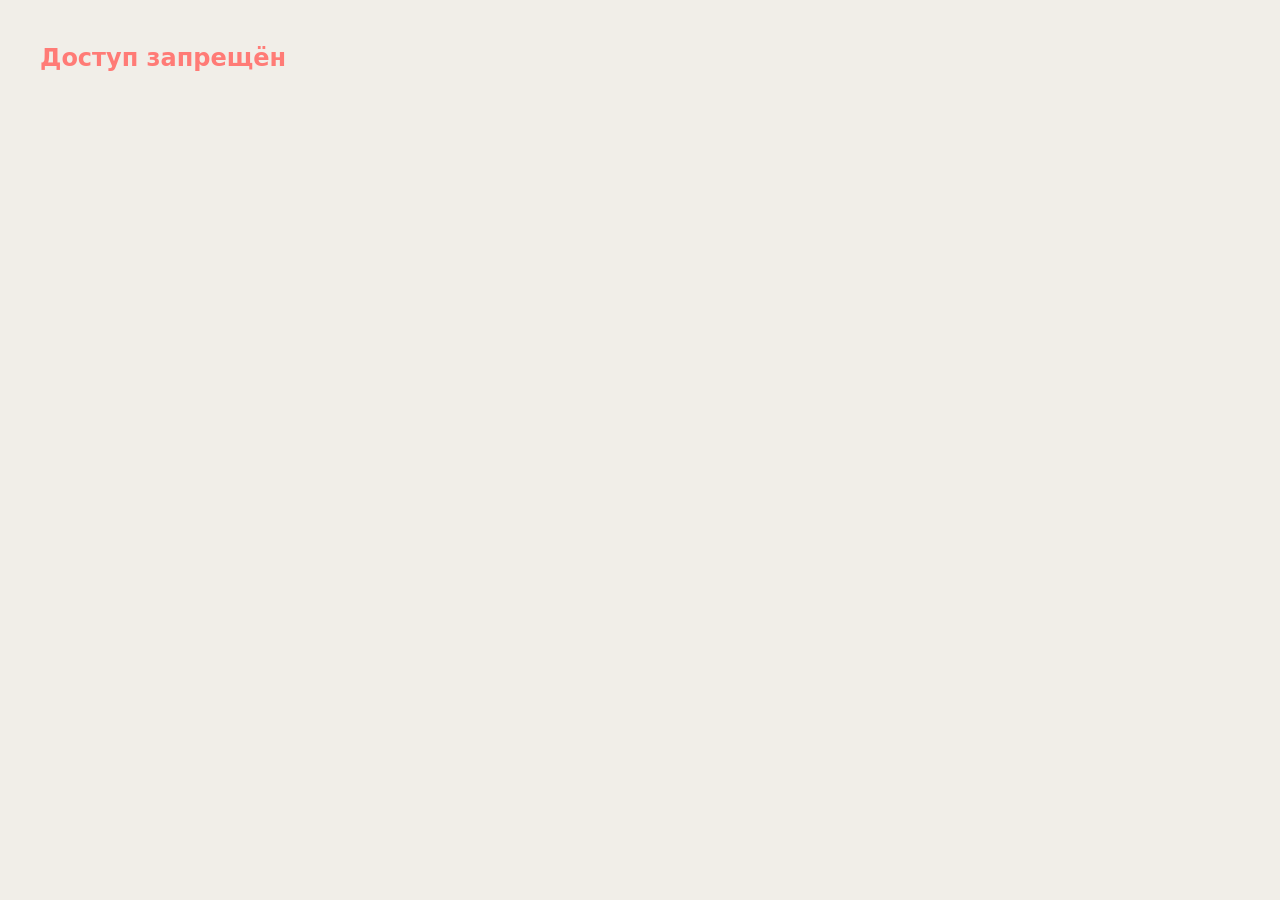
==== admin.html @ e0c7d73a "Add files via upload" ====
<!DOCTYPE html>
<html lang="ru">
<head>
  <meta charset="UTF-8">
  <meta name="viewport" content="width=device-width, initial-scale=1.0">
  <!-- CSP: разрешаем только локальные файлы и inline-скрипты -->
  <meta http-equiv="Content-Security-Policy" content="default-src 'self' 'unsafe-inline'; img-src 'self' data:; font-src 'self' data:;">
  
  <!-- Встроенная иконка (убирает 404) -->
  <link rel="icon" href="data:image/svg+xml,<svg xmlns=%22http://www.w3.org/2000/svg%22 viewBox=%220 0 100 100%22><text y=%22.9em%22 font-size=%2290%22>📊</text></svg>">
  
  <title>Калькулятор Обратного Лидгена</title>
  <link rel="stylesheet" href="styles.css">
  <!-- PDF-библиотека убрана -->
</head>
<body>
  <header class="header">
    <div class="container"><a href="index.html" class="nav-link">← Вернуться к калькулятору</a></div>
  </header>
  <main class="container admin-grid">
    <section class="admin-card">
      <h2>📦 Редактор конфигурации</h2>
      <textarea id="configEditor" class="code-editor" spellcheck="false"></textarea>
      <div class="admin-actions">
        <button class="btn primary" id="downloadConfig">💾 Скачать config.js</button>
        <button class="btn secondary" id="validateConfig">✅ Проверить JSON</button>
      </div>
      <p id="configStatus" class="status-text"></p>
    </section>

    <section class="admin-card">
      <h2>📜 История генераций (localStorage)</h2>
      <div id="historyList" class="history-list"></div>
      <div class="admin-actions">
        <button class="btn danger" id="clearHistory">🗑 Сбросить историю</button>
        <button class="btn secondary" id="exportHistory">📥 Экспорт JSON</button>
      </div>
    </section>
  </main>
  <script src="config.js"></script>
  <script>
    // Быстрая авторизация
    const pwd = prompt('Пароль админ-панели:');
    if(pwd !== CONFIG.settings.password) { document.body.innerHTML='<h2 style="padding:40px;color:var(--error)">Доступ запрещён</h2>'; throw new Error('Auth'); }

    const editor = document.getElementById('configEditor');
    const status = document.getElementById('configStatus');
    const historyList = document.getElementById('historyList');

    function loadAdmin() {
      editor.value = JSON.stringify(CONFIG, null, 2);
      renderHistory();
    }

    function renderHistory() {
      const hist = JSON.parse(localStorage.getItem('cp_history') || '[]');
      if(!hist.length) return historyList.innerHTML = '<p class="empty">История пуста</p>';
      historyList.innerHTML = hist.map(h => `
        <div class="history-item">
          <strong>${h.partner_name}</strong> | ${h.package_tier} | ${h.total_units} утилей
          <small>${new Date(h.timestamp).toLocaleString()}</small>
          <span class="badge">v${h.config_version}</span>
        </div>`).join('');
    }

    document.getElementById('validateConfig').onclick = () => {
      try { JSON.parse(editor.value); status.textContent = '✅ JSON валиден'; status.className = 'status-text success'; }
      catch(e) { status.textContent = `❌ Ошибка: ${e.message}`; status.className = 'status-text error'; }
    };

    document.getElementById('downloadConfig').onclick = () => {
      const blob = new Blob([`window.CONFIG = ${editor.value};`], {type: 'application/javascript'});
      const a = document.createElement('a'); a.href = URL.createObjectURL(blob); a.download = 'config.js'; a.click();
    };

    document.getElementById('clearHistory').onclick = () => {
      if(confirm('Удалить всю историю из localStorage?')) {
        localStorage.removeItem('cp_history'); renderHistory();
      }
    };

    document.getElementById('exportHistory').onclick = () => {
      const blob = new Blob([localStorage.getItem('cp_history')||'[]'], {type:'application/json'});
      const a = document.createElement('a'); a.href = URL.createObjectURL(blob); a.download = 'history.json'; a.click();
    };

    loadAdmin();
  </script>
</body>
</html>
---- styles.css ----
:root {
  --bg-main: #f1eee8;
  --bg-panel: #ffffff;
  --border: #e4d7c1;
  --border-focus: #d4b788;
  --text-main: #333333;
  --text-muted: #666;
  --accent: #ffdd2d;
  --accent-hover: #ffe560;
  --success: #73b077;
  --error: #ff7b76;
  --radius: 12px;
  --shadow: 0 4px 16px rgba(0,0,0,0.06);
}

* { box-sizing: border-box; margin: 0; padding: 0; }
body { font-family: system-ui, -apple-system, sans-serif; background: var(--bg-main); color: var(--text-main); line-height: 1.5; }
.container { max-width: 1200px; margin: 0 auto; padding: 0 20px; }

.header { background: var(--bg-panel); padding: 16px 0; border-bottom: 2px solid var(--border); margin-bottom: 32px; }
.header .container { display: flex; justify-content: space-between; align-items: center; }
.logo { font-weight: 800; font-size: 20px; }
.nav-link { color: var(--text-muted); text-decoration: none; font-weight: 500; }
.nav-link:hover { color: var(--text-main); }

.main-grid { display: grid; grid-template-columns: 1fr 1.4fr; gap: 32px; }
@media(max-width: 900px) { .main-grid { grid-template-columns: 1fr; } }

.form-panel, .preview-panel { background: var(--bg-panel); border-radius: var(--radius); padding: 24px; box-shadow: var(--shadow); }
.form-panel { position: sticky; top: 20px; height: fit-content; }

.field-group { margin-bottom: 18px; }
label { display: block; font-weight: 600; margin-bottom: 6px; font-size: 14px; }
input[type="text"], input[type="number"], textarea { width: 100%; padding: 10px 12px; border: 2px solid var(--border); border-radius: 8px; font-size: 15px; background: #faf9f7; transition: 0.2s; }
input:focus, textarea:focus { border-color: var(--accent); outline: none; box-shadow: 0 0 0 3px rgba(255,221,45,0.2); }
.row { display: flex; gap: 16px; }
.half { flex: 1; }

.range-wrapper { margin-top: 4px; }
.range-inputs { display: flex; gap: 10px; margin-top: 8px; }
.range-inputs input { width: 80px; }
.hint { font-size: 12px; color: var(--text-muted); align-self: center; }

.checkbox-grid { display: grid; grid-template-columns: repeat(auto-fill, minmax(180px, 1fr)); gap: 8px; margin-top: 8px; }
.check-item { background: #faf9f7; padding: 8px 10px; border-radius: 6px; cursor: pointer; display: flex; align-items: center; gap: 8px; border: 1px solid transparent; transition: 0.2s; }
.check-item:hover { border-color: var(--border); }
.check-item input { accent-color: var(--accent); }

.actions { display: flex; gap: 12px; margin-top: 24px; }
.btn { padding: 10px 18px; border: none; border-radius: 8px; font-weight: 600; cursor: pointer; transition: 0.2s; font-size: 15px; }
.btn.primary { background: linear-gradient(135deg, var(--accent), var(--accent-hover)); color: var(--text-main); }
.btn.primary:hover { transform: translateY(-1px); box-shadow: 0 4px 12px rgba(255,221,45,0.4); }
.btn.secondary { background: var(--bg-main); border: 2px solid var(--border); color: var(--text-main); }
.btn.secondary:hover { background: var(--border); }
.btn.danger { background: var(--error); color: #fff; }
.btn:disabled { opacity: 0.5; cursor: not-allowed; transform: none; }

.error-box { margin-top: 12px; padding: 10px; background: #fff5f5; border: 1px solid var(--error); border-radius: 8px; color: var(--error); display: none; }
.error-box.visible { display: block; animation: fadeIn 0.2s; }

.preview-placeholder { height: 400px; display: flex; align-items: center; justify-content: center; border: 2px dashed var(--border); border-radius: var(--radius); color: var(--text-muted); text-align: center; }

/* Modal */
.modal { position: fixed; top: 0; left: 0; width: 100%; height: 100%; background: rgba(0,0,0,0.5); display: flex; align-items: center; justify-content: center; z-index: 100; padding: 20px; opacity: 0; pointer-events: none; transition: 0.2s; }
.modal.active { opacity: 1; pointer-events: auto; }
.modal-content { background: var(--bg-panel); width: 100%; max-width: 800px; max-height: 90vh; border-radius: var(--radius); padding: 24px; overflow-y: auto; position: relative; box-shadow: var(--shadow); }
.modal-close { position: absolute; top: 12px; right: 16px; background: none; border: none; font-size: 20px; cursor: pointer; color: var(--text-muted); }
.cp-actions { margin-top: 20px; display: flex; gap: 10px; flex-wrap: wrap; }

/* CP Render */
.cp-header { border-bottom: 2px solid var(--border); padding-bottom: 16px; margin-bottom: 16px; }
.cp-section { margin-bottom: 20px; }
.cp-section h2 { font-size: 18px; margin-bottom: 8px; color: var(--text-main); }
.tools-list { display: grid; grid-template-columns: repeat(auto-fill, minmax(200px, 1fr)); gap: 12px; margin-top: 12px; }

/* ✅ Tool Cards & Animation */
.tool-card { background: #faf9f7; border-left: 4px solid var(--accent); padding: 14px; border-radius: 8px; animation: slideUp 0.4s ease-out forwards; opacity: 0; }
.tool-card:nth-child(1) { animation-delay: 0.05s; }
.tool-card:nth-child(2) { animation-delay: 0.1s; }
.tool-card:nth-child(3) { animation-delay: 0.15s; }
.tool-card:nth-child(4) { animation-delay: 0.2s; }
.tool-card:nth-child(5) { animation-delay: 0.25s; }
.tool-name { font-weight: 700; font-size: 15px; margin-bottom: 4px; }
.tool-meta { font-size: 12px; color: var(--text-muted); margin-bottom: 8px; }
.tool-link { font-size: 13px; color: var(--accent-hover); font-weight: 600; text-decoration: none; }
.tool-link:hover { text-decoration: underline; }

/* ✅ Tooltips */
.tooltip { position: relative; cursor: help; border-bottom: 1px dashed var(--text-muted); }
.tooltip::after {
  content: attr(data-tooltip); position: absolute; bottom: 100%; left: 50%; transform: translateX(-50%);
  background: var(--text-main); color: #fff; padding: 6px 10px; border-radius: 6px; font-size: 12px; white-space: nowrap;
  opacity: 0; pointer-events: none; transition: 0.2s; z-index: 10; margin-bottom: 6px;
}
.tooltip:hover::after { opacity: 1; }

.case-study { background: #f8f9fa; border-radius: 8px; padding: 14px; margin-top: 16px; border: 1px solid var(--border); }
.case-study h5 { margin-bottom: 6px; color: var(--success); }
.result { margin-top: 8px; font-weight: 600; color: var(--text-main); }

@keyframes slideUp { from { opacity: 0; transform: translateY(12px); } to { opacity: 1; transform: translateY(0); } }
@keyframes fadeIn { from { opacity: 0; } to { opacity: 1; } }

/* Admin */
.admin-grid { display: grid; grid-template-columns: 1fr 1fr; gap: 24px; }
.admin-card { background: var(--bg-panel); padding: 24px; border-radius: var(--radius); box-shadow: var(--shadow); }
.code-editor { width: 100%; height: 300px; font-family: monospace; font-size: 13px; padding: 12px; background: #222; color: #eee; border-radius: 8px; margin-bottom: 12px; }
.admin-actions { display: flex; gap: 10px; margin-bottom: 12px; }
.status-text { font-size: 13px; margin-top: 8px; }
.status-text.success { color: var(--success); }
.status-text.error { color: var(--error); }
.history-list { max-height: 250px; overflow-y: auto; margin: 16px 0; background: #faf9f7; padding: 8px; border-radius: 8px; }
.history-item { padding: 8px; border-bottom: 1px solid var(--border); font-size: 13px; display: flex; justify-content: space-between; align-items: center; }
.history-item:last-child { border-bottom: none; }
.badge { background: var(--accent); padding: 2px 6px; border-radius: 4px; font-size: 11px; font-weight: 700; }

@media(max-width: 768px) { .admin-grid { grid-template-columns: 1fr; } }
.hidden { display: none !important; }

/* Отключённая функциональность */
#pdfBtn { display: none !important; }
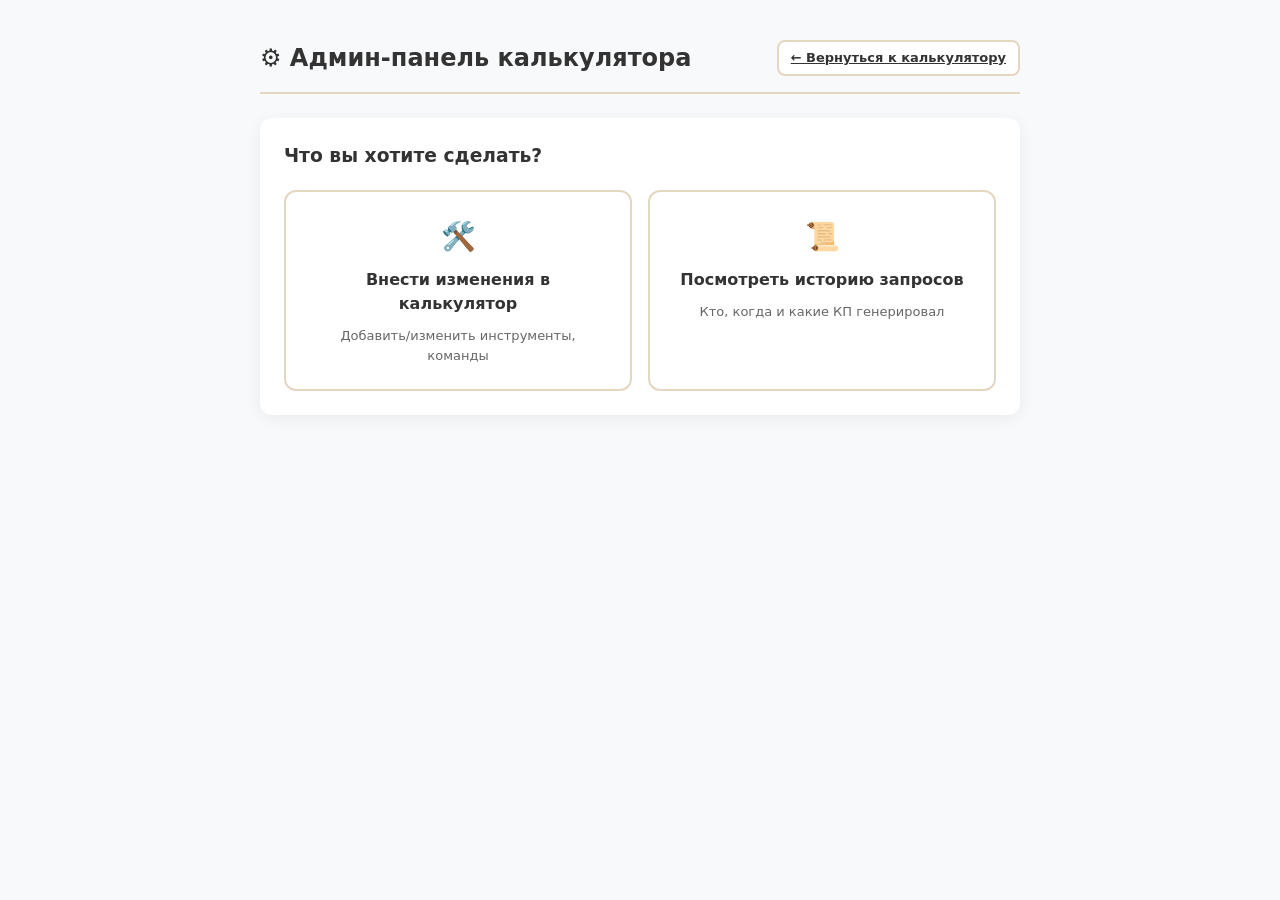
==== commit 20f146de: "Update admin.html" ====
--- a/admin.html
+++ b/admin.html
@@ -3,88 +3,319 @@
 <head>
   <meta charset="UTF-8">
   <meta name="viewport" content="width=device-width, initial-scale=1.0">
-  <!-- CSP: разрешаем только локальные файлы и inline-скрипты -->
-  <meta http-equiv="Content-Security-Policy" content="default-src 'self' 'unsafe-inline'; img-src 'self' data:; font-src 'self' data:;">
-  
-  <!-- Встроенная иконка (убирает 404) -->
-  <link rel="icon" href="data:image/svg+xml,<svg xmlns=%22http://www.w3.org/2000/svg%22 viewBox=%220 0 100 100%22><text y=%22.9em%22 font-size=%2290%22>📊</text></svg>">
-  
-  <title>Калькулятор Обратного Лидгена</title>
+  <meta http-equiv="Content-Security-Policy" content="default-src 'self' 'unsafe-inline' 'unsafe-eval'; font-src 'self' ; img-src 'self' blob:;">
+  <link rel="icon" href="image/svg+xml,<svg xmlns=%22http://www.w3.org/2000/svg%22 viewBox=%220 0 100 100%22><text y=%22.9em%22 font-size=%2290%22>⚙️</text></svg>">
+  <title>Админ-панель | OL Calculator</title>
   <link rel="stylesheet" href="styles.css">
-  <!-- PDF-библиотека убрана -->
+  <style>
+    :root { --admin-bg: #f8f9fa; --card-bg: #fff; --accent: #ffdd2d; --accent-hover: #ffe560; --text: #333; --text-muted: #666; --border: #e4d7c1; --success: #73b077; --error: #ff7b76; }
+    body { background: var(--admin-bg); font-family: system-ui, -apple-system, sans-serif; color: var(--text); }
+    .admin-container { max-width: 800px; margin: 40px auto; padding: 0 20px; }
+    .admin-header { display: flex; justify-content: space-between; align-items: center; margin-bottom: 24px; padding-bottom: 16px; border-bottom: 2px solid var(--border); }
+    .admin-title { font-size: 24px; font-weight: 800; }
+    .btn { padding: 10px 18px; border: none; border-radius: 8px; font-weight: 600; cursor: pointer; transition: 0.2s; font-size: 15px; }
+    .btn-primary { background: linear-gradient(135deg, var(--accent), var(--accent-hover)); color: var(--text); }
+    .btn-primary:hover { transform: translateY(-1px); box-shadow: 0 4px 12px rgba(255,221,45,0.4); }
+    .btn-secondary { background: #fff; border: 2px solid var(--border); color: var(--text); }
+    .btn-secondary:hover { background: var(--border); }
+    .btn-danger { background: #fff; border: 2px solid var(--error); color: var(--error); }
+    .btn-danger:hover { background: var(--error); color: #fff; }
+    .btn-sm { padding: 6px 12px; font-size: 13px; }
+    .card { background: var(--card-bg); border-radius: 12px; padding: 24px; box-shadow: 0 4px 16px rgba(0,0,0,0.06); margin-bottom: 20px; }
+    .menu-grid { display: grid; grid-template-columns: repeat(auto-fit, minmax(220px, 1fr)); gap: 16px; }
+    .menu-btn { display: flex; flex-direction: column; align-items: center; gap: 10px; padding: 24px; background: #fff; border: 2px solid var(--border); border-radius: 12px; cursor: pointer; transition: 0.2s; text-align: center; }
+    .menu-btn:hover { border-color: var(--accent); transform: translateY(-2px); box-shadow: 0 6px 16px rgba(0,0,0,0.08); }
+    .menu-icon { font-size: 28px; }
+    .menu-title { font-weight: 700; font-size: 16px; }
+    .menu-desc { font-size: 13px; color: var(--text-muted); }
+    .form-group { margin-bottom: 16px; }
+    .form-label { display: block; font-weight: 600; margin-bottom: 6px; font-size: 14px; }
+    .form-input, .form-select { width: 100%; padding: 10px 12px; border: 2px solid var(--border); border-radius: 8px; font-size: 15px; background: #faf9f7; }
+    .form-input:focus, .form-select:focus { border-color: var(--accent); outline: none; box-shadow: 0 0 0 3px rgba(255,221,45,0.2); }
+    .row { display: flex; gap: 16px; }
+    .col { flex: 1; }
+    .team-block { background: #faf9f7; border-radius: 8px; padding: 16px; margin-bottom: 12px; border: 1px solid var(--border); }
+    .team-header { display: flex; justify-content: space-between; align-items: center; margin-bottom: 10px; }
+    .team-name { font-weight: 700; font-size: 15px; }
+    .manager-list { display: flex; flex-direction: column; gap: 6px; margin-top: 8px; }
+    .manager-item { display: flex; justify-content: space-between; align-items: center; background: #fff; padding: 8px 12px; border-radius: 6px; border: 1px solid #eee; }
+    .code-preview { width: 100%; height: 300px; font-family: 'Courier New', monospace; font-size: 13px; padding: 12px; background: #222; color: #eee; border-radius: 8px; border: none; resize: vertical; }
+    .alert { padding: 12px; border-radius: 8px; margin-bottom: 16px; font-size: 14px; }
+    .alert-success { background: #e8f5e9; color: #2e7d32; border: 1px solid #c8e6c9; }
+    .hidden { display: none !important; }
+    .back-link { color: var(--text-muted); text-decoration: none; font-size: 14px; display: inline-flex; align-items: center; gap: 6px; margin-bottom: 20px; cursor: pointer; }
+    .back-link:hover { color: var(--accent-hover); }
+    .history-table { width: 100%; border-collapse: collapse; font-size: 14px; }
+    .history-table th, .history-table td { padding: 10px; border-bottom: 1px solid var(--border); text-align: left; }
+    .history-table th { background: #faf9f7; font-weight: 600; }
+  </style>
 </head>
 <body>
-  <header class="header">
-    <div class="container"><a href="index.html" class="nav-link">← Вернуться к калькулятору</a></div>
-  </header>
-  <main class="container admin-grid">
-    <section class="admin-card">
-      <h2>📦 Редактор конфигурации</h2>
-      <textarea id="configEditor" class="code-editor" spellcheck="false"></textarea>
-      <div class="admin-actions">
-        <button class="btn primary" id="downloadConfig">💾 Скачать config.js</button>
-        <button class="btn secondary" id="validateConfig">✅ Проверить JSON</button>
-      </div>
-      <p id="configStatus" class="status-text"></p>
-    </section>
-
-    <section class="admin-card">
-      <h2>📜 История генераций (localStorage)</h2>
-      <div id="historyList" class="history-list"></div>
-      <div class="admin-actions">
-        <button class="btn danger" id="clearHistory">🗑 Сбросить историю</button>
-        <button class="btn secondary" id="exportHistory">📥 Экспорт JSON</button>
-      </div>
-    </section>
-  </main>
+  <div class="admin-container">
+    <div class="admin-header">
+      <div class="admin-title">⚙️ Админ-панель калькулятора</div>
+      <a href="index.html" class="btn btn-secondary btn-sm">← Вернуться к калькулятору</a>
+    </div>
+
+    <div id="app"></div>
+  </div>
+
   <script src="config.js"></script>
   <script>
-    // Быстрая авторизация
-    const pwd = prompt('Пароль админ-панели:');
-    if(pwd !== CONFIG.settings.password) { document.body.innerHTML='<h2 style="padding:40px;color:var(--error)">Доступ запрещён</h2>'; throw new Error('Auth'); }
-
-    const editor = document.getElementById('configEditor');
-    const status = document.getElementById('configStatus');
-    const historyList = document.getElementById('historyList');
-
-    function loadAdmin() {
-      editor.value = JSON.stringify(CONFIG, null, 2);
-      renderHistory();
-    }
-
+    // ===== ГЛОБАЛЬНОЕ СОСТОЯНИЕ =====
+    let appConfig = JSON.parse(JSON.stringify(CONFIG));
+    const app = document.getElementById('app');
+
+    // ===== НАВИГАЦИЯ =====
+    function renderView(view, data = {}) {
+      app.innerHTML = '';
+      switch(view) {
+        case 'main': renderMain(); break;
+        case 'edit': renderEditMenu(); break;
+        case 'add-tool': renderAddTool(); break;
+        case 'update-tool': renderUpdateTool(); break;
+        case 'teams': renderTeams(); break;
+        case 'history': renderHistory(); break;
+        case 'code-preview': renderCodePreview(data.code); break;
+      }
+    }
+
+    function backToMain() { renderView('main'); }
+    function backToEdit() { renderView('edit'); }
+
+    // ===== ОСНОВНОЕ МЕНЮ =====
+    function renderMain() {
+      app.innerHTML = `
+        <div class="card">
+          <h3 style="margin-bottom:20px">Что вы хотите сделать?</h3>
+          <div class="menu-grid">
+            <div class="menu-btn" onclick="renderView('edit')">
+              <div class="menu-icon">🛠️</div>
+              <div class="menu-title">Внести изменения в калькулятор</div>
+              <div class="menu-desc">Добавить/изменить инструменты, команды</div>
+            </div>
+            <div class="menu-btn" onclick="renderView('history')">
+              <div class="menu-icon">📜</div>
+              <div class="menu-title">Посмотреть историю запросов</div>
+              <div class="menu-desc">Кто, когда и какие КП генерировал</div>
+            </div>
+          </div>
+        </div>
+      `;
+    }
+
+    // ===== МЕНЮ РЕДАКТИРОВАНИЯ =====
+    function renderEditMenu() {
+      app.innerHTML = `
+        <div class="back-link" onclick="renderView('main')">← Назад</div>
+        <div class="card">
+          <h3 style="margin-bottom:20px">Выберите действие:</h3>
+          <div class="menu-grid">
+            <div class="menu-btn" onclick="renderView('add-tool')">
+              <div class="menu-icon">➕</div>
+              <div class="menu-title">Добавить новый инструмент</div>
+              <div class="menu-desc">Создать карточку с метриками и условиями</div>
+            </div>
+            <div class="menu-btn" onclick="renderView('update-tool')">
+              <div class="menu-icon">✏️</div>
+              <div class="menu-title">Обновить текущий инструмент</div>
+              <div class="menu-desc">Изменить описание, просмотры или порог</div>
+            </div>
+            <div class="menu-btn" onclick="renderView('teams')">
+              <div class="menu-icon">👥</div>
+              <div class="menu-title">Обновить информацию о командах</div>
+              <div class="menu-desc">Добавить/удалить менеджеров, изменить названия</div>
+            </div>
+          </div>
+        </div>
+      `;
+    }
+
+    // ===== ДОБАВИТЬ ИНСТРУМЕНТ =====
+    function renderAddTool() {
+      app.innerHTML = `
+        <div class="back-link" onclick="renderView('edit')">← Назад</div>
+        <div class="card">
+          <h3>➕ Добавить новый инструмент</h3>
+          <form id="toolForm" style="margin-top:16px">
+            <div class="row">
+              <div class="col"><label class="form-label">Название</label><input type="text" name="name" class="form-input" required placeholder="Напр.: Калькулятор"></div>
+              <div class="col"><label class="form-label">Тип (id для кода)</label><input type="text" name="id" class="form-input" required placeholder="calc_tool" oninput="this.value=this.value.toLowerCase().replace(/[^a-z0-9_]/g,'')"></div>
+            </div>
+            <div class="row" style="margin-top:12px">
+              <div class="col"><label class="form-label">Порог утилей (РКО)</label><input type="number" name="threshold" class="form-input" required min="10" step="10"></div>
+              <div class="col"><label class="form-label">Тип инструмента</label>
+                <select name="type" class="form-select"><option value="placement">Размещение</option><option value="mailing">Рассылка</option><option value="editorial">Редакция</option><option value="event">Мероприятие</option><option value="integration">Интеграция</option><option value="mobile">Приложение</option><option value="media">Медиа</option></select>
+              </div>
+            </div>
+            <div class="form-group" style="margin-top:12px"><label class="form-label">Описание</label><textarea name="description" class="form-input" rows="2" required placeholder="Кратко: что это и для кого"></textarea></div>
+            <div class="row">
+              <div class="col"><label class="form-label">Просмотров/мес</label><input type="text" name="views" class="form-input" required placeholder="10 000"></div>
+              <div class="col"><label class="form-label">Лидов/мес</label><input type="text" name="leads" class="form-input" required placeholder="150"></div>
+            </div>
+            <div class="form-group" style="margin-top:12px"><label class="form-label">Ссылка на пример</label><input type="url" name="link" class="form-input" placeholder="https://www.tbank.ru/business/"></div>
+            <button type="submit" class="btn btn-primary" style="margin-top:16px; width:100%">Сгенерировать код</button>
+          </form>
+        </div>
+      `;
+      document.getElementById('toolForm').onsubmit = (e) => {
+        e.preventDefault();
+        const f = new FormData(e.target);
+        const data = Object.fromEntries(f.entries());
+        
+        if(appConfig.tools_catalog.find(t => t.id === data.id)) { alert('❌ Такой ID уже существует!'); return; }
+
+        appConfig.tools_catalog.push({ id: data.id, name: data.name, cost: parseInt(data.threshold), threshold: parseInt(data.threshold), type: data.type, tooltip: data.description, link: data.link || '#' });
+        appConfig.tools_metrics[data.id] = { description: data.description, views: data.views, leads: data.leads };
+        
+        showSuccess('✅ Инструмент добавлен в память! Ниже готовый код.');
+        generateAndShowCode();
+      };
+    }
+
+    // ===== ОБНОВИТЬ ИНСТРУМЕНТ =====
+    function renderUpdateTool() {
+      const options = appConfig.tools_catalog.map(t => `<option value="${t.id}">${t.name}</option>`).join('');
+      app.innerHTML = `
+        <div class="back-link" onclick="renderView('edit')">← Назад</div>
+        <div class="card">
+          <h3>✏️ Обновить текущий инструмент</h3>
+          <div class="form-group" style="margin-top:12px"><label class="form-label">Выберите инструмент</label>
+            <select id="selectTool" class="form-select"><option value="">-- Выберите --</option>${options}</select>
+          </div>
+          <div id="toolEditor" class="hidden" style="margin-top:20px; border-top:1px solid var(--border); padding-top:16px">
+            <form id="updateForm">
+              <input type="hidden" name="id">
+              <div class="row"><div class="col"><label class="form-label">Название</label><input type="text" name="name" class="form-input"></div><div class="col"><label class="form-label">Порог утилей</label><input type="number" name="threshold" class="form-input" min="10" step="10"></div></div>
+              <div class="form-group" style="margin-top:12px"><label class="form-label">Описание</label><textarea name="description" class="form-input" rows="2"></textarea></div>
+              <div class="row"><div class="col"><label class="form-label">Просмотров/мес</label><input type="text" name="views" class="form-input"></div><div class="col"><label class="form-label">Лидов/мес</label><input type="text" name="leads" class="form-input"></div></div>
+              <button type="submit" class="btn btn-primary" style="margin-top:16px; width:100%">Обновить и сгенерировать код</button>
+            </form>
+          </div>
+        </div>
+      `;
+      document.getElementById('selectTool').onchange = (e) => {
+        const id = e.target.value; if(!id) return document.getElementById('toolEditor').classList.add('hidden');
+        const tool = appConfig.tools_catalog.find(t => t.id === id);
+        const metric = appConfig.tools_metrics[id] || {};
+        const f = document.getElementById('updateForm');
+        f.id.value = id; f.name.value = tool.name; f.threshold.value = tool.threshold;
+        f.description.value = metric.description; f.views.value = metric.views; f.leads.value = metric.leads;
+        document.getElementById('toolEditor').classList.remove('hidden');
+      };
+      document.getElementById('updateForm').onsubmit = (e) => {
+        e.preventDefault();
+        const f = new FormData(e.target);
+        const data = Object.fromEntries(f.entries());
+        const toolIdx = appConfig.tools_catalog.findIndex(t => t.id === data.id);
+        if(toolIdx > -1) {
+          appConfig.tools_catalog[toolIdx].name = data.name;
+          appConfig.tools_catalog[toolIdx].threshold = parseInt(data.threshold);
+          appConfig.tools_catalog[toolIdx].tooltip = data.description;
+          appConfig.tools_metrics[data.id].description = data.description;
+          appConfig.tools_metrics[data.id].views = data.views;
+          appConfig.tools_metrics[data.id].leads = data.leads;
+        }
+        showSuccess('✅ Инструмент обновлён! Ниже готовый код.');
+        generateAndShowCode();
+      };
+    }
+
+    // ===== КОМАНДЫ И МЕНЕДЖЕРЫ =====
+    function renderTeams() {
+      let html = `<div class="back-link" onclick="renderView('edit')">← Назад</div><div class="card"><h3>👥 Управление командами</h3><div id="teamsList" style="margin-top:16px"></div>
+        <div style="margin-top:20px; padding-top:16px; border-top:1px solid var(--border)">
+          <div class="row"><div class="col"><label class="form-label">Новая команда</label><input type="text" id="newTeamName" class="form-input" placeholder="Напр.: Розничные партнеры"></div><div class="col" style="display:flex;align-items:flex-end"><button class="btn btn-secondary" onclick="addTeam()">➕ Добавить команду</button></div></div>
+        </div>
+        <button class="btn btn-primary" style="margin-top:24px; width:100%" onclick="showSuccess('✅ Изменения сохранены в памяти!'); generateAndShowCode()">Сгенерировать финальный код</button>
+      </div>`;
+      app.innerHTML = html;
+      renderTeamsList();
+    }
+
+    function renderTeamsList() {
+      const container = document.getElementById('teamsList'); if(!container) return;
+      container.innerHTML = Object.entries(appConfig.managers).map(([team, managers]) => `
+        <div class="team-block" data-team="${team}">
+          <div class="team-header">
+            <div class="team-name">${team}</div>
+            <button class="btn btn-danger btn-sm" onclick="removeTeam('${team}')">Удалить команду</button>
+          </div>
+          <div class="form-group" style="margin-bottom:8px"><label class="form-label" style="font-size:13px">Добавить менеджера</label>
+            <div class="row"><input type="text" class="form-input" placeholder="ФИО" id="mgr_${team.replace(/\s/g,'')}"><button class="btn btn-secondary btn-sm" onclick="addManager('${team}')">+</button></div>
+          </div>
+          <div class="manager-list">
+            ${managers.map((m, i) => `<div class="manager-item"><span>${m}</span><button class="btn btn-danger btn-sm" onclick="removeManager('${team}', ${i})">Удалить</button></div>`).join('')}
+          </div>
+        </div>
+      `).join('');
+    }
+
+    window.addTeam = () => { const n = document.getElementById('newTeamName').value.trim(); if(n && !appConfig.managers[n]) { appConfig.managers[n] = []; renderTeamsList(); } };
+    window.addManager = (team) => { const inp = document.getElementById(`mgr_${team.replace(/\s/g,'')}`); const name = inp.value.trim(); if(name && !appConfig.managers[team].includes(name)) { appConfig.managers[team].push(name); inp.value=''; renderTeamsList(); } };
+    window.removeTeam = (team) => { if(confirm(`Удалить команду "${team}" и всех менеджеров?`)) { delete appConfig.managers[team]; renderTeamsList(); } };
+    window.removeManager = (team, idx) => { appConfig.managers[team].splice(idx, 1); renderTeamsList(); };
+
+    // ===== ИСТОРИЯ =====
     function renderHistory() {
       const hist = JSON.parse(localStorage.getItem('cp_history') || '[]');
-      if(!hist.length) return historyList.innerHTML = '<p class="empty">История пуста</p>';
-      historyList.innerHTML = hist.map(h => `
-        <div class="history-item">
-          <strong>${h.partner_name}</strong> | ${h.package_tier} | ${h.total_units} утилей
-          <small>${new Date(h.timestamp).toLocaleString()}</small>
-          <span class="badge">v${h.config_version}</span>
-        </div>`).join('');
-    }
-
-    document.getElementById('validateConfig').onclick = () => {
-      try { JSON.parse(editor.value); status.textContent = '✅ JSON валиден'; status.className = 'status-text success'; }
-      catch(e) { status.textContent = `❌ Ошибка: ${e.message}`; status.className = 'status-text error'; }
+      app.innerHTML = `
+        <div class="back-link" onclick="renderView('main')">← Назад</div>
+        <div class="card">
+          <h3>📜 История генераций КП</h3>
+          ${hist.length === 0 ? '<p style="margin-top:16px;color:var(--text-muted)">История пуста. Менеджеры ещё не генерировали КП.</p>' : 
+          `<div style="overflow-x:auto; margin-top:16px"><table class="history-table"><thead><tr><th>Дата</th><th>Партнёр</th><th>Пакет</th><th>Утилей</th><th>Вариантов</th><th>Версия</th></tr></thead><tbody>
+            ${hist.map(h => `<tr><td>${new Date(h.timestamp).toLocaleString()}</td><td><strong>${h.partner_name}</strong></td><td><span class="badge">${h.package_name}</span></td><td>${h.total_units}</td><td>${h.variants_count}</td><td><code>${h.config_version}</code></td></tr>`).join('')}
+          </tbody></table></div>`}
+          <div style="margin-top:20px; display:flex; gap:10px">
+            <button class="btn btn-secondary" onclick="exportHistory()">📥 Экспорт в JSON</button>
+            <button class="btn btn-danger" onclick="if(confirm('Очистить всю историю?')) { localStorage.removeItem('cp_history'); renderHistory(); }">🗑 Очистить</button>
+          </div>
+        </div>
+      `;
+    }
+    window.exportHistory = () => {
+      const blob = new Blob([localStorage.getItem('cp_history')||'[]'], {type:'application/json'});
+      const a = document.createElement('a'); a.href = URL.createObjectURL(blob); a.download = 'history_export.json'; a.click();
     };
 
-    document.getElementById('downloadConfig').onclick = () => {
-      const blob = new Blob([`window.CONFIG = ${editor.value};`], {type: 'application/javascript'});
+    // ===== ГЕНЕРАЦИЯ И ПРОСМОТР КОДА =====
+    function generateAndShowCode() {
+      const codeStr = `window.CONFIG = ${JSON.stringify(appConfig, null, 2)};`;
+      renderView('code-preview', { code: codeStr });
+    }
+
+    function renderCodePreview(code) {
+      app.innerHTML = `
+        <div class="back-link" onclick="renderView('edit')">← Назад в меню изменений</div>
+        <div class="card">
+          <div class="alert alert-success">✅ Код успешно сгенерирован на основе ваших правок. <br>Скопируйте его полностью и замените содержимое файла <code>config.js</code> в вашем репозитории GitHub.</div>
+          <textarea class="code-preview" id="codeOutput" readonly>${code}</textarea>
+          <div style="margin-top:16px; display:flex; gap:12px; flex-wrap:wrap">
+            <button class="btn btn-primary" onclick="copyCode()">📋 Скопировать в буфер</button>
+            <button class="btn btn-secondary" onclick="downloadCode()">💾 Скачать config.js</button>
+          </div>
+        </div>
+      `;
+    }
+
+    function showSuccess(msg) {
+      const el = document.createElement('div'); el.className = 'alert alert-success'; el.textContent = msg; el.style.marginBottom = '12px';
+      app.prepend(el); setTimeout(() => el.remove(), 5000);
+    }
+
+    window.copyCode = () => {
+      navigator.clipboard.writeText(document.getElementById('codeOutput').value).then(() => {
+        const btn = document.querySelector('.btn-primary'); const orig = btn.textContent; btn.textContent = '✅ Скопировано!'; setTimeout(()=>btn.textContent=orig, 2000);
+      });
+    };
+    window.downloadCode = () => {
+      const blob = new Blob([document.getElementById('codeOutput').value], {type:'application/javascript'});
       const a = document.createElement('a'); a.href = URL.createObjectURL(blob); a.download = 'config.js'; a.click();
     };
 
-    document.getElementById('clearHistory').onclick = () => {
-      if(confirm('Удалить всю историю из localStorage?')) {
-        localStorage.removeItem('cp_history'); renderHistory();
-      }
-    };
-
-    document.getElementById('exportHistory').onclick = () => {
-      const blob = new Blob([localStorage.getItem('cp_history')||'[]'], {type:'application/json'});
-      const a = document.createElement('a'); a.href = URL.createObjectURL(blob); a.download = 'history.json'; a.click();
-    };
-
-    loadAdmin();
+    // Инициализация
+    renderView('main');
   </script>
 </body>
-</html>+</html>
--- a/styles.css
+++ b/styles.css
@@ -1,121 +1,101 @@
-:root {
-  --bg-main: #f1eee8;
-  --bg-panel: #ffffff;
-  --border: #e4d7c1;
-  --border-focus: #d4b788;
-  --text-main: #333333;
-  --text-muted: #666;
-  --accent: #ffdd2d;
-  --accent-hover: #ffe560;
-  --success: #73b077;
-  --error: #ff7b76;
-  --radius: 12px;
-  --shadow: 0 4px 16px rgba(0,0,0,0.06);
-}
-
+:root { --bg-main: #f1eee8; --bg-panel: #ffffff; --border: #e4d7c1; --text-main: #333333; --text-muted: #666; --accent: #ffdd2d; --accent-hover: #ffe560; --success: #73b077; --error: #ff7b76; --radius: 12px; }
 * { box-sizing: border-box; margin: 0; padding: 0; }
 body { font-family: system-ui, -apple-system, sans-serif; background: var(--bg-main); color: var(--text-main); line-height: 1.5; }
 .container { max-width: 1200px; margin: 0 auto; padding: 0 20px; }
-
-.header { background: var(--bg-panel); padding: 16px 0; border-bottom: 2px solid var(--border); margin-bottom: 32px; }
+.header { background: var(--bg-panel); padding: clamp(10px, 1.5vh, 16px) 0; border-bottom: 2px solid var(--border); margin-bottom: clamp(16px, 2vh, 32px); }
 .header .container { display: flex; justify-content: space-between; align-items: center; }
-.logo { font-weight: 800; font-size: 20px; }
-.nav-link { color: var(--text-muted); text-decoration: none; font-weight: 500; }
-.nav-link:hover { color: var(--text-main); }
-
-.main-grid { display: grid; grid-template-columns: 1fr 1.4fr; gap: 32px; }
+.logo { font-weight: 800; font-size: clamp(16px, 2vmin, 20px); }
+.nav-link { color: var(--text-muted); text-decoration: none; font-weight: 500; font-size: clamp(13px, 1.5vmin, 15px); }
+.main-grid { display: grid; grid-template-columns: 1fr 1.4fr; gap: clamp(16px, 2vw, 32px); }
 @media(max-width: 900px) { .main-grid { grid-template-columns: 1fr; } }
-
-.form-panel, .preview-panel { background: var(--bg-panel); border-radius: var(--radius); padding: 24px; box-shadow: var(--shadow); }
+.form-panel, .preview-panel { background: var(--bg-panel); border-radius: var(--radius); padding: clamp(16px, 2vmin, 24px); box-shadow: 0 4px 16px rgba(0,0,0,0.06); }
 .form-panel { position: sticky; top: 20px; height: fit-content; }
-
-.field-group { margin-bottom: 18px; }
-label { display: block; font-weight: 600; margin-bottom: 6px; font-size: 14px; }
-input[type="text"], input[type="number"], textarea { width: 100%; padding: 10px 12px; border: 2px solid var(--border); border-radius: 8px; font-size: 15px; background: #faf9f7; transition: 0.2s; }
-input:focus, textarea:focus { border-color: var(--accent); outline: none; box-shadow: 0 0 0 3px rgba(255,221,45,0.2); }
-.row { display: flex; gap: 16px; }
+.field-group { margin-bottom: clamp(10px, 1.5vh, 18px); }
+label { display: block; font-weight: 600; margin-bottom: 6px; font-size: clamp(12px, 1.4vmin, 14px); }
+input[type="text"], select { width: 100%; padding: clamp(8px, 1vmin, 12px); border: 2px solid var(--border); border-radius: 8px; font-size: clamp(13px, 1.5vmin, 15px); background: #faf9f7; }
+input:focus, select:focus { border-color: var(--accent); outline: none; box-shadow: 0 0 0 3px rgba(255,221,45,0.2); }
+.row { display: flex; gap: clamp(8px, 1vw, 16px); }
 .half { flex: 1; }
-
-.range-wrapper { margin-top: 4px; }
-.range-inputs { display: flex; gap: 10px; margin-top: 8px; }
-.range-inputs input { width: 80px; }
-.hint { font-size: 12px; color: var(--text-muted); align-self: center; }
-
-.checkbox-grid { display: grid; grid-template-columns: repeat(auto-fill, minmax(180px, 1fr)); gap: 8px; margin-top: 8px; }
-.check-item { background: #faf9f7; padding: 8px 10px; border-radius: 6px; cursor: pointer; display: flex; align-items: center; gap: 8px; border: 1px solid transparent; transition: 0.2s; }
-.check-item:hover { border-color: var(--border); }
-.check-item input { accent-color: var(--accent); }
-
-.actions { display: flex; gap: 12px; margin-top: 24px; }
-.btn { padding: 10px 18px; border: none; border-radius: 8px; font-weight: 600; cursor: pointer; transition: 0.2s; font-size: 15px; }
+.actions { display: flex; gap: clamp(8px, 1vw, 12px); margin-top: clamp(16px, 2vh, 24px); }
+.btn { padding: clamp(8px, 1vmin, 12px) clamp(12px, 1.5vw, 18px); border: none; border-radius: 8px; font-weight: 600; cursor: pointer; transition: 0.2s; font-size: clamp(13px, 1.5vmin, 15px); }
 .btn.primary { background: linear-gradient(135deg, var(--accent), var(--accent-hover)); color: var(--text-main); }
 .btn.primary:hover { transform: translateY(-1px); box-shadow: 0 4px 12px rgba(255,221,45,0.4); }
 .btn.secondary { background: var(--bg-main); border: 2px solid var(--border); color: var(--text-main); }
-.btn.secondary:hover { background: var(--border); }
-.btn.danger { background: var(--error); color: #fff; }
-.btn:disabled { opacity: 0.5; cursor: not-allowed; transform: none; }
+.error-box { margin-top: 12px; padding: 10px; background: #fff5f5; border: 1px solid var(--error); border-radius: 8px; color: var(--error); display: none; font-size: clamp(12px, 1.3vmin, 14px); }
+.error-box.visible { display: block; }
+.preview-placeholder { height: clamp(300px, 30vh, 400px); display: flex; align-items: center; justify-content: center; border: 2px dashed var(--border); border-radius: var(--radius); color: var(--text-muted); text-align: center; font-size: clamp(13px, 1.5vmin, 16px); }
+.hidden { display: none !important; }
+.slider-wrapper { width: 100%; height: clamp(30px, 4vh, 40px); display: flex; align-items: center; margin: 8px 0 12px; }
+.rko-slider { -webkit-appearance: none; width: 100%; height: 8px; background: var(--border); border-radius: 4px; cursor: pointer; }
+.rko-slider::-webkit-slider-thumb { -webkit-appearance: none; width: clamp(24px, 3vmin, 28px); height: clamp(24px, 3vmin, 28px); border-radius: 50%; background: var(--accent); border: 3px solid #fff; box-shadow: 0 4px 12px rgba(255,221,45,0.5); cursor: grab; }
+.rko-input-row { display: flex; gap: 12px; margin-top: 4px; }
+.rko-number-input { display: flex; align-items: center; gap: 8px; background: #faf9f7; padding: clamp(6px, 1vmin, 10px) clamp(10px, 1.5vw, 14px); border: 2px solid var(--border); border-radius: 8px; flex: 1; max-width: 180px; }
+.rko-number-input:focus-within { border-color: var(--accent); box-shadow: 0 0 0 3px rgba(255,221,45,0.2); }
+.rko-number-input input { border: none; background: transparent; font-size: clamp(16px, 2vmin, 20px); font-weight: 700; width: 100%; color: var(--text-main); }
+.rko-number-input input:focus { outline: none; }
+.rko-number-input .suffix { color: var(--text-muted); font-size: clamp(12px, 1.4vmin, 15px); }
+.styled-select { background-image: url("image/svg+xml,%3Csvg xmlns='http://www.w3.org/2000/svg' width='20' height='20' viewBox='0 0 24 24' fill='none' stroke='%23666' stroke-width='2' stroke-linecap='round' stroke-linejoin='round'%3E%3Cpath d='M6 9l6 6 6-6'/%3E%3C/svg%3E"); background-repeat: no-repeat; background-position: right 12px center; background-size: clamp(16px, 2vmin, 20px); padding-right: clamp(28px, 4vw, 36px); }
+.styled-select:disabled { background: #f5f4f2; color: var(--text-muted); cursor: not-allowed; opacity: 0.7; }
 
-.error-box { margin-top: 12px; padding: 10px; background: #fff5f5; border: 1px solid var(--error); border-radius: 8px; color: var(--error); display: none; }
-.error-box.visible { display: block; animation: fadeIn 0.2s; }
+/* === MODAL & SLIDE DECK (95% viewport, no scroll) === */
+.modal { position: fixed; top: 0; left: 0; width: 100%; height: 100%; background: rgba(0,0,0,0.75); display: flex; align-items: center; justify-content: center; z-index: 100; padding: 2.5vh 2.5vw; opacity: 0; pointer-events: none; transition: 0.2s; }
+.modal.active { opacity: 1; pointer-events: auto; }
+.modal.hidden { display: none !important; }
+.modal-content { background: #f8f9fa; width: 95vw; height: 95vh; max-width: 1600px; border-radius: clamp(12px, 2vmin, 20px); padding: 0; overflow: hidden; position: relative; box-shadow: 0 20px 60px rgba(0,0,0,0.4); display: flex; flex-direction: column; }
+.modal-close { position: absolute; top: clamp(8px, 1.5vh, 16px); right: clamp(8px, 1.5vw, 20px); background: rgba(255,255,255,0.9); border: none; font-size: clamp(14px, 2vmin, 20px); cursor: pointer; z-index: 20; width: clamp(26px, 3.5vmin, 36px); height: clamp(26px, 3.5vmin, 36px); border-radius: 50%; display: flex; align-items: center; justify-content: center; transition: 0.2s; }
+.modal-close:hover { background: #fff; transform: scale(1.05); }
+.cp-container { flex: 1; position: relative; overflow: hidden; background: #fff; border-radius: 0 0 clamp(12px, 2vmin, 20px) clamp(12px, 2vmin, 20px); }
 
-.preview-placeholder { height: 400px; display: flex; align-items: center; justify-content: center; border: 2px dashed var(--border); border-radius: var(--radius); color: var(--text-muted); text-align: center; }
+.slide { position: absolute; top: 0; left: 0; width: 100%; height: 100%; padding: clamp(16px, 3vmin, 32px); opacity: 0; pointer-events: none; transition: opacity 0.3s, transform 0.3s; transform: scale(0.99); display: flex; flex-direction: column; }
+.slide.active { opacity: 1; pointer-events: auto; transform: scale(1); }
 
-/* Modal */
-.modal { position: fixed; top: 0; left: 0; width: 100%; height: 100%; background: rgba(0,0,0,0.5); display: flex; align-items: center; justify-content: center; z-index: 100; padding: 20px; opacity: 0; pointer-events: none; transition: 0.2s; }
-.modal.active { opacity: 1; pointer-events: auto; }
-.modal-content { background: var(--bg-panel); width: 100%; max-width: 800px; max-height: 90vh; border-radius: var(--radius); padding: 24px; overflow-y: auto; position: relative; box-shadow: var(--shadow); }
-.modal-close { position: absolute; top: 12px; right: 16px; background: none; border: none; font-size: 20px; cursor: pointer; color: var(--text-muted); }
-.cp-actions { margin-top: 20px; display: flex; gap: 10px; flex-wrap: wrap; }
+/* Slide 1: Intro */
+.slide-intro { background: linear-gradient(135deg, var(--accent) 0%, var(--accent-hover) 100%); justify-content: center; align-items: center; text-align: center; color: var(--text-main); }
+.slide-intro .badge { background: rgba(255,255,255,0.3); padding: clamp(4px, 1vmin, 10px) clamp(12px, 2vw, 24px); border-radius: clamp(12px, 2vmin, 24px); font-size: clamp(11px, 1.5vmin, 15px); font-weight: 600; margin-bottom: clamp(12px, 2vh, 24px); }
+.slide-intro .package-title { font-size: clamp(28px, 6vmin, 64px); font-weight: 900; margin: 0 0 clamp(16px, 3vh, 32px); letter-spacing: -1px; line-height: 1.1; }
+.slide-intro .info-row { display: flex; gap: clamp(10px, 1.5vw, 24px); flex-wrap: wrap; justify-content: center; font-size: clamp(13px, 1.8vmin, 18px); align-items: center; }
+.slide-intro .dot { width: clamp(3px, 0.5vmin, 6px); height: clamp(3px, 0.5vmin, 6px); background: rgba(0,0,0,0.3); border-radius: 50%; align-self: center; }
+.slide-intro .footer-note { margin-top: clamp(16px, 4vh, 40px); font-size: clamp(10px, 1.2vmin, 14px); opacity: 0.7; }
 
-/* CP Render */
-.cp-header { border-bottom: 2px solid var(--border); padding-bottom: 16px; margin-bottom: 16px; }
-.cp-section { margin-bottom: 20px; }
-.cp-section h2 { font-size: 18px; margin-bottom: 8px; color: var(--text-main); }
-.tools-list { display: grid; grid-template-columns: repeat(auto-fill, minmax(200px, 1fr)); gap: 12px; margin-top: 12px; }
+/* Slide 2: Overview */
+.slide-title { font-size: clamp(18px, 3vmin, 32px); font-weight: 800; margin-bottom: clamp(16px, 2.5vh, 28px); color: var(--text-main); flex-shrink: 0; }
+.tiles-grid { display: grid; grid-template-columns: repeat(auto-fit, minmax(clamp(180px, 20vw, 240px), 1fr)); gap: clamp(10px, 1.5vw, 20px); flex: 1; overflow: hidden; }
+.overview-tile { background: linear-gradient(135deg, #f8f9fa 0%, #fff 100%); border: 2px solid var(--border); border-radius: clamp(8px, 1.5vmin, 14px); padding: clamp(12px, 2vmin, 20px); cursor: pointer; transition: 0.2s; position: relative; display: flex; flex-direction: column; justify-content: center; }
+.overview-tile:hover { transform: translateY(-3px); box-shadow: 0 6px 16px rgba(0,0,0,0.1); border-color: var(--accent); }
+.overview-tile::after { content: ''; position: absolute; top: 0; left: 0; width: 100%; height: clamp(3px, 0.5vmin, 5px); background: var(--accent); border-radius: clamp(8px, 1.5vmin, 14px) clamp(8px, 1.5vmin, 14px) 0 0; transform: scaleX(0); transition: 0.3s; }
+.overview-tile:hover::after { transform: scaleX(1); }
+.tile-number { display: inline-block; background: var(--accent); color: var(--text-main); padding: clamp(2px, 0.5vmin, 6px) clamp(6px, 1vw, 12px); border-radius: clamp(4px, 0.8vmin, 8px); font-size: clamp(10px, 1.2vmin, 13px); font-weight: 700; margin-bottom: clamp(6px, 1vh, 12px); }
+.tile-title { font-size: clamp(14px, 2vmin, 22px); font-weight: 700; margin: 0 0 clamp(6px, 1vh, 10px); color: var(--text-main); }
+.tile-tools { font-size: clamp(11px, 1.4vmin, 15px); color: var(--text-muted); margin-bottom: clamp(8px, 1.5vh, 14px); line-height: 1.3; }
+.tile-cta { font-size: clamp(11px, 1.3vmin, 14px); font-weight: 600; color: var(--accent-hover); margin-top: auto; }
 
-/* ✅ Tool Cards & Animation */
-.tool-card { background: #faf9f7; border-left: 4px solid var(--accent); padding: 14px; border-radius: 8px; animation: slideUp 0.4s ease-out forwards; opacity: 0; }
-.tool-card:nth-child(1) { animation-delay: 0.05s; }
-.tool-card:nth-child(2) { animation-delay: 0.1s; }
-.tool-card:nth-child(3) { animation-delay: 0.15s; }
-.tool-card:nth-child(4) { animation-delay: 0.2s; }
-.tool-card:nth-child(5) { animation-delay: 0.25s; }
-.tool-name { font-weight: 700; font-size: 15px; margin-bottom: 4px; }
-.tool-meta { font-size: 12px; color: var(--text-muted); margin-bottom: 8px; }
-.tool-link { font-size: 13px; color: var(--accent-hover); font-weight: 600; text-decoration: none; }
-.tool-link:hover { text-decoration: underline; }
+/* Slide N: Detail */
+.back-to-overview { background: none; border: 1px solid var(--border); padding: clamp(4px, 0.8vmin, 10px) clamp(8px, 1.5vw, 16px); border-radius: clamp(4px, 0.8vmin, 8px); cursor: pointer; font-size: clamp(11px, 1.3vmin, 14px); color: var(--text-muted); align-self: flex-start; margin-bottom: clamp(12px, 2vh, 24px); transition: 0.2s; flex-shrink: 0; }
+.back-to-overview:hover { border-color: var(--accent); color: var(--text-main); background: #faf9f7; }
+.tools-list { display: grid; grid-template-columns: repeat(auto-fit, minmax(clamp(200px, 22vw, 280px), 1fr)); gap: clamp(10px, 1.5vw, 20px); flex: 1; overflow-y: auto; padding-right: 8px; }
+.tool-card { background: #faf9f7; border-radius: clamp(6px, 1vmin, 12px); padding: clamp(10px, 1.5vmin, 18px); border: 1px solid var(--border); display: flex; flex-direction: column; }
+.tool-header { display: flex; justify-content: space-between; align-items: flex-start; margin-bottom: clamp(6px, 1vh, 10px); gap: 8px; }
+.tool-header h3 { font-size: clamp(14px, 2vmin, 20px); font-weight: 700; margin: 0; line-height: 1.2; }
+.type-tag { background: #e4d7c1; padding: clamp(2px, 0.4vmin, 6px) clamp(6px, 1vw, 12px); border-radius: clamp(3px, 0.5vmin, 6px); font-size: clamp(9px, 1.1vmin, 12px); font-weight: 600; text-transform: uppercase; white-space: nowrap; }
+.tool-desc { font-size: clamp(11px, 1.4vmin, 15px); color: var(--text-main); margin-bottom: clamp(8px, 1.2vh, 14px); line-height: 1.4; flex: 1; }
+.tool-metrics { display: flex; flex-direction: column; gap: clamp(4px, 0.6vmin, 8px); font-size: clamp(11px, 1.3vmin, 14px); margin-bottom: clamp(8px, 1vh, 14px); }
+.tool-metrics strong { color: var(--success); }
+.tool-link { font-size: clamp(11px, 1.3vmin, 14px); color: var(--text-muted); text-decoration: none; font-weight: 600; margin-top: auto; }
+.tool-link:hover { color: var(--accent-hover); text-decoration: underline; }
+.variant-total { background: linear-gradient(135deg, #f8f9fa 0%, #fff 100%); border: 2px solid var(--border); border-radius: clamp(8px, 1.5vmin, 14px); padding: clamp(12px, 2vmin, 20px); margin-top: clamp(12px, 2vh, 24px); flex-shrink: 0; }
+.variant-total h4 { margin: 0 0 clamp(8px, 1.5vh, 14px); font-size: clamp(13px, 1.8vmin, 18px); }
+.metrics-row { display: flex; gap: clamp(16px, 3vw, 32px); flex-wrap: wrap; }
+.metric .val { font-size: clamp(20px, 3.5vmin, 36px); font-weight: 900; color: var(--success); line-height: 1; }
+.metric .lbl { font-size: clamp(10px, 1.2vmin, 13px); color: var(--text-muted); display: block; margin-top: 4px; }
 
-/* ✅ Tooltips */
-.tooltip { position: relative; cursor: help; border-bottom: 1px dashed var(--text-muted); }
-.tooltip::after {
-  content: attr(data-tooltip); position: absolute; bottom: 100%; left: 50%; transform: translateX(-50%);
-  background: var(--text-main); color: #fff; padding: 6px 10px; border-radius: 6px; font-size: 12px; white-space: nowrap;
-  opacity: 0; pointer-events: none; transition: 0.2s; z-index: 10; margin-bottom: 6px;
-}
-.tooltip:hover::after { opacity: 1; }
+/* Controls */
+.slide-controls { position: absolute; bottom: 0; left: 0; right: 0; height: clamp(40px, 6vh, 60px); background: #fff; border-top: 2px solid var(--border); display: flex; align-items: center; justify-content: center; gap: clamp(10px, 1.5vw, 20px); padding: 0 clamp(16px, 3vw, 24px); z-index: 5; }
+.nav-btn { background: #fff; border: 2px solid var(--border); border-radius: clamp(4px, 0.8vmin, 8px); width: clamp(32px, 4vmin, 40px); height: clamp(32px, 4vmin, 40px); cursor: pointer; display: flex; align-items: center; justify-content: center; font-weight: 700; transition: 0.2s; font-size: clamp(14px, 2vmin, 18px); }
+.nav-btn:hover:not(:disabled) { background: var(--accent); border-color: var(--accent); }
+.nav-btn:disabled { opacity: 0.3; cursor: not-allowed; }
+#slideCounter { font-size: clamp(11px, 1.4vmin, 15px); font-weight: 600; color: var(--text-muted); min-width: clamp(50px, 6vw, 80px); text-align: center; }
+#downloadBtn, #printBtn { width: auto; padding: 0 clamp(10px, 1.5vw, 18px); font-size: clamp(11px, 1.3vmin, 14px); font-weight: 600; }
+#downloadBtn:hover { background: var(--success); color: #fff; border-color: var(--success); }
+#printBtn:hover { background: var(--border); }
 
-.case-study { background: #f8f9fa; border-radius: 8px; padding: 14px; margin-top: 16px; border: 1px solid var(--border); }
-.case-study h5 { margin-bottom: 6px; color: var(--success); }
-.result { margin-top: 8px; font-weight: 600; color: var(--text-main); }
-
-@keyframes slideUp { from { opacity: 0; transform: translateY(12px); } to { opacity: 1; transform: translateY(0); } }
-@keyframes fadeIn { from { opacity: 0; } to { opacity: 1; } }
-
-/* Admin */
-.admin-grid { display: grid; grid-template-columns: 1fr 1fr; gap: 24px; }
-.admin-card { background: var(--bg-panel); padding: 24px; border-radius: var(--radius); box-shadow: var(--shadow); }
-.code-editor { width: 100%; height: 300px; font-family: monospace; font-size: 13px; padding: 12px; background: #222; color: #eee; border-radius: 8px; margin-bottom: 12px; }
-.admin-actions { display: flex; gap: 10px; margin-bottom: 12px; }
-.status-text { font-size: 13px; margin-top: 8px; }
-.status-text.success { color: var(--success); }
-.status-text.error { color: var(--error); }
-.history-list { max-height: 250px; overflow-y: auto; margin: 16px 0; background: #faf9f7; padding: 8px; border-radius: 8px; }
-.history-item { padding: 8px; border-bottom: 1px solid var(--border); font-size: 13px; display: flex; justify-content: space-between; align-items: center; }
-.history-item:last-child { border-bottom: none; }
-.badge { background: var(--accent); padding: 2px 6px; border-radius: 4px; font-size: 11px; font-weight: 700; }
-
-@media(max-width: 768px) { .admin-grid { grid-template-columns: 1fr; } }
-.hidden { display: none !important; }
-
-/* Отключённая функциональность */
-#pdfBtn { display: none !important; }+@media(max-width: 768px) { .modal { padding: 0; } .modal-content { width: 100%; height: 100%; border-radius: 0; } .tiles-grid { grid-template-columns: 1fr; } }
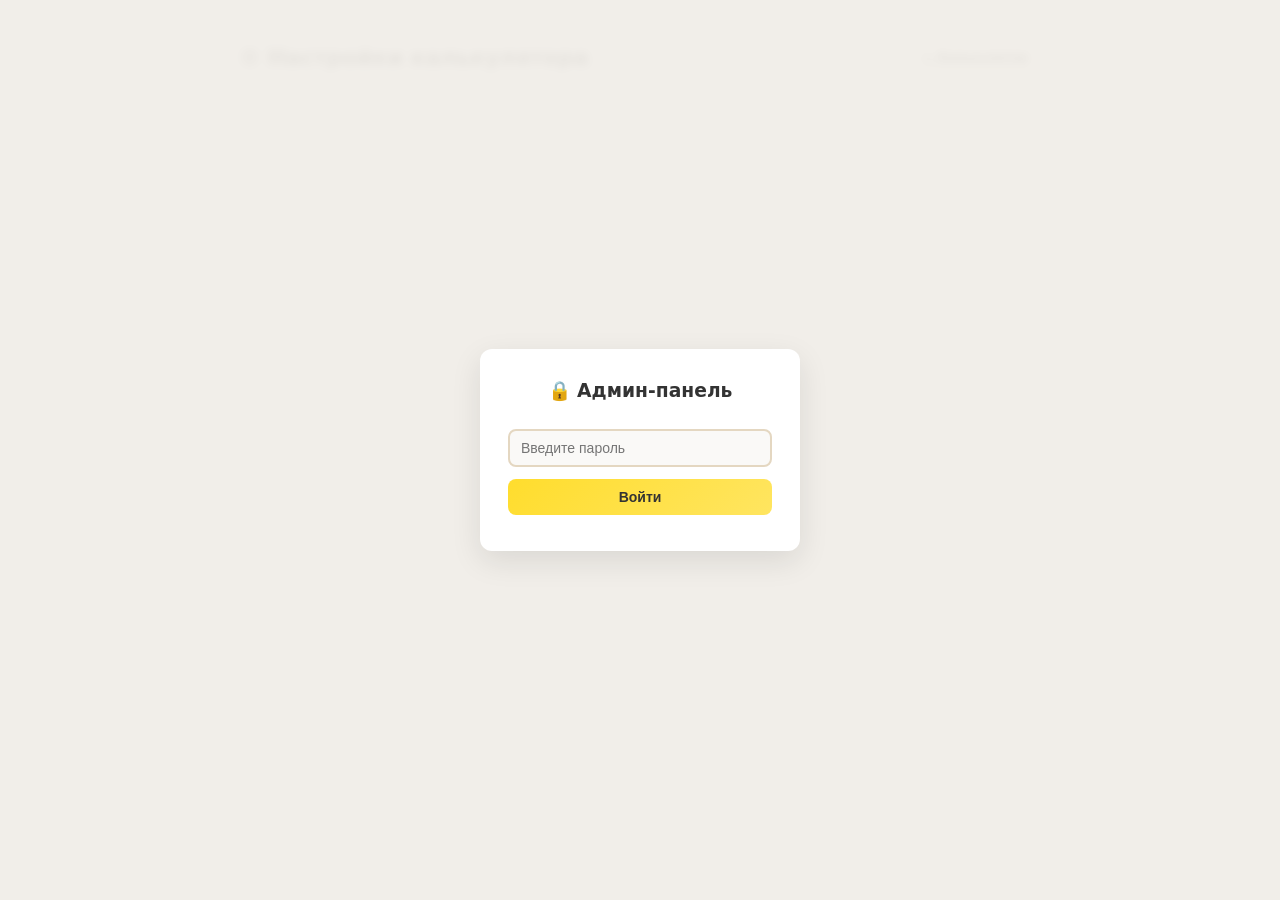
==== commit 04834a24: "Update admin.html" ====
--- a/admin.html
+++ b/admin.html
@@ -3,58 +3,73 @@
 <head>
   <meta charset="UTF-8">
   <meta name="viewport" content="width=device-width, initial-scale=1.0">
-  <meta http-equiv="Content-Security-Policy" content="default-src 'self' 'unsafe-inline' 'unsafe-eval'; font-src 'self' ; img-src 'self' blob:;">
+  <meta http-equiv="Content-Security-Policy" content="default-src 'self' 'unsafe-inline'; font-src 'self' data:; img-src 'self' blob:;">
   <link rel="icon" href="image/svg+xml,<svg xmlns=%22http://www.w3.org/2000/svg%22 viewBox=%220 0 100 100%22><text y=%22.9em%22 font-size=%2290%22>⚙️</text></svg>">
   <title>Админ-панель | OL Calculator</title>
   <link rel="stylesheet" href="styles.css">
   <style>
     :root { --admin-bg: #f8f9fa; --card-bg: #fff; --accent: #ffdd2d; --accent-hover: #ffe560; --text: #333; --text-muted: #666; --border: #e4d7c1; --success: #73b077; --error: #ff7b76; }
-    body { background: var(--admin-bg); font-family: system-ui, -apple-system, sans-serif; color: var(--text); }
-    .admin-container { max-width: 800px; margin: 40px auto; padding: 0 20px; }
-    .admin-header { display: flex; justify-content: space-between; align-items: center; margin-bottom: 24px; padding-bottom: 16px; border-bottom: 2px solid var(--border); }
-    .admin-title { font-size: 24px; font-weight: 800; }
-    .btn { padding: 10px 18px; border: none; border-radius: 8px; font-weight: 600; cursor: pointer; transition: 0.2s; font-size: 15px; }
+    body { background: var(--admin-bg); font-family: system-ui, -apple-system, sans-serif; color: var(--text); margin:0; }
+    .admin-container { max-width: 840px; margin: 40px auto; padding: 0 20px; }
+    .admin-header { display: flex; justify-content: space-between; align-items: center; margin-bottom: 24px; padding-bottom: 16px; border-bottom: 2px solid var(--border); flex-wrap:wrap; gap:10px; }
+    .admin-title { font-size: 22px; font-weight: 800; }
+    .btn { padding: 10px 18px; border: none; border-radius: 8px; font-weight: 600; cursor: pointer; transition: 0.2s; font-size: 14px; }
     .btn-primary { background: linear-gradient(135deg, var(--accent), var(--accent-hover)); color: var(--text); }
     .btn-primary:hover { transform: translateY(-1px); box-shadow: 0 4px 12px rgba(255,221,45,0.4); }
     .btn-secondary { background: #fff; border: 2px solid var(--border); color: var(--text); }
     .btn-secondary:hover { background: var(--border); }
     .btn-danger { background: #fff; border: 2px solid var(--error); color: var(--error); }
     .btn-danger:hover { background: var(--error); color: #fff; }
-    .btn-sm { padding: 6px 12px; font-size: 13px; }
+    .btn-sm { padding: 6px 10px; font-size: 12px; }
     .card { background: var(--card-bg); border-radius: 12px; padding: 24px; box-shadow: 0 4px 16px rgba(0,0,0,0.06); margin-bottom: 20px; }
-    .menu-grid { display: grid; grid-template-columns: repeat(auto-fit, minmax(220px, 1fr)); gap: 16px; }
-    .menu-btn { display: flex; flex-direction: column; align-items: center; gap: 10px; padding: 24px; background: #fff; border: 2px solid var(--border); border-radius: 12px; cursor: pointer; transition: 0.2s; text-align: center; }
+    .menu-grid { display: grid; grid-template-columns: repeat(auto-fit, minmax(200px, 1fr)); gap: 16px; }
+    .menu-btn { display: flex; flex-direction: column; align-items: center; gap: 10px; padding: 20px; background: #fff; border: 2px solid var(--border); border-radius: 12px; cursor: pointer; transition: 0.2s; text-align: center; }
     .menu-btn:hover { border-color: var(--accent); transform: translateY(-2px); box-shadow: 0 6px 16px rgba(0,0,0,0.08); }
-    .menu-icon { font-size: 28px; }
-    .menu-title { font-weight: 700; font-size: 16px; }
-    .menu-desc { font-size: 13px; color: var(--text-muted); }
-    .form-group { margin-bottom: 16px; }
-    .form-label { display: block; font-weight: 600; margin-bottom: 6px; font-size: 14px; }
-    .form-input, .form-select { width: 100%; padding: 10px 12px; border: 2px solid var(--border); border-radius: 8px; font-size: 15px; background: #faf9f7; }
+    .menu-icon { font-size: 26px; }
+    .menu-title { font-weight: 700; font-size: 15px; }
+    .menu-desc { font-size: 12px; color: var(--text-muted); line-height:1.3; }
+    .form-group { margin-bottom: 14px; }
+    .form-label { display: block; font-weight: 600; margin-bottom: 5px; font-size: 13px; }
+    .form-input, .form-select { width: 100%; padding: 9px 11px; border: 2px solid var(--border); border-radius: 8px; font-size: 14px; background: #faf9f7; }
     .form-input:focus, .form-select:focus { border-color: var(--accent); outline: none; box-shadow: 0 0 0 3px rgba(255,221,45,0.2); }
-    .row { display: flex; gap: 16px; }
+    .row { display: flex; gap: 14px; }
     .col { flex: 1; }
-    .team-block { background: #faf9f7; border-radius: 8px; padding: 16px; margin-bottom: 12px; border: 1px solid var(--border); }
-    .team-header { display: flex; justify-content: space-between; align-items: center; margin-bottom: 10px; }
-    .team-name { font-weight: 700; font-size: 15px; }
-    .manager-list { display: flex; flex-direction: column; gap: 6px; margin-top: 8px; }
-    .manager-item { display: flex; justify-content: space-between; align-items: center; background: #fff; padding: 8px 12px; border-radius: 6px; border: 1px solid #eee; }
-    .code-preview { width: 100%; height: 300px; font-family: 'Courier New', monospace; font-size: 13px; padding: 12px; background: #222; color: #eee; border-radius: 8px; border: none; resize: vertical; }
-    .alert { padding: 12px; border-radius: 8px; margin-bottom: 16px; font-size: 14px; }
+    .team-block { background: #faf9f7; border-radius: 8px; padding: 14px; margin-bottom: 10px; border: 1px solid var(--border); }
+    .team-header { display: flex; justify-content: space-between; align-items: center; margin-bottom: 8px; flex-wrap:wrap; gap:8px; }
+    .team-name { font-weight: 700; font-size: 14px; }
+    .manager-list { display: flex; flex-direction: column; gap: 5px; margin-top: 8px; }
+    .manager-item { display: flex; justify-content: space-between; align-items: center; background: #fff; padding: 7px 10px; border-radius: 6px; border: 1px solid #eee; font-size: 13px; }
+    .code-preview { width: 100%; height: 250px; font-family: 'Courier New', monospace; font-size: 12px; padding: 12px; background: #1e1e1e; color: #d4d4d4; border-radius: 8px; border: none; resize: vertical; }
+    .alert { padding: 12px; border-radius: 8px; margin-bottom: 14px; font-size: 13px; line-height: 1.5; }
+    .alert-info { background: #e3f2fd; color: #0d47a1; border: 1px solid #bbdefb; }
     .alert-success { background: #e8f5e9; color: #2e7d32; border: 1px solid #c8e6c9; }
+    .alert-warning { background: #fff8e1; color: #f57f17; border: 1px solid #ffecb3; }
     .hidden { display: none !important; }
-    .back-link { color: var(--text-muted); text-decoration: none; font-size: 14px; display: inline-flex; align-items: center; gap: 6px; margin-bottom: 20px; cursor: pointer; }
+    .back-link { color: var(--text-muted); text-decoration: none; font-size: 13px; display: inline-flex; align-items: center; gap: 5px; margin-bottom: 16px; cursor: pointer; }
     .back-link:hover { color: var(--accent-hover); }
-    .history-table { width: 100%; border-collapse: collapse; font-size: 14px; }
-    .history-table th, .history-table td { padding: 10px; border-bottom: 1px solid var(--border); text-align: left; }
+    .history-table { width: 100%; border-collapse: collapse; font-size: 13px; margin-top:12px; }
+    .history-table th, .history-table td { padding: 8px; border-bottom: 1px solid var(--border); text-align: left; }
     .history-table th { background: #faf9f7; font-weight: 600; }
+    /* Auth Overlay */
+    #authOverlay { position:fixed; inset:0; background:rgba(241,238,232,0.95); display:flex; align-items:center; justify-content:center; z-index:999; backdrop-filter:blur(4px); }
+    #authCard { background:#fff; padding:28px; border-radius:12px; box-shadow:0 10px 30px rgba(0,0,0,0.1); width:320px; text-align:center; }
   </style>
 </head>
 <body>
+  <!-- Авторизация -->
+  <div id="authOverlay">
+    <div id="authCard">
+      <h3 style="margin:0 0 12px">🔒 Админ-панель</h3>
+      <input type="password" id="adminPass" class="form-input" placeholder="Введите пароль" style="margin:12px 0;">
+      <button class="btn btn-primary" style="width:100%" onclick="checkAuth()">Войти</button>
+      <p id="authError" style="color:#ff7b76;font-size:12px;margin-top:8px;"></p>
+    </div>
+  </div>
+
   <div class="admin-container">
     <div class="admin-header">
-      <div class="admin-title">⚙️ Админ-панель калькулятора</div>
-      <a href="index.html" class="btn btn-secondary btn-sm">← Вернуться к калькулятору</a>
+      <div class="admin-title">⚙️ Настройки калькулятора</div>
+      <a href="index.html" class="btn btn-secondary btn-sm">← Калькулятор</a>
     </div>
 
     <div id="app"></div>
@@ -62,12 +77,38 @@
 
   <script src="config.js"></script>
   <script>
-    // ===== ГЛОБАЛЬНОЕ СОСТОЯНИЕ =====
-    let appConfig = JSON.parse(JSON.stringify(CONFIG));
-    const app = document.getElementById('app');
-
-    // ===== НАВИГАЦИЯ =====
-    function renderView(view, data = {}) {
+    const ADMIN_PASS = "reverse";
+    let appConfig = {};
+
+    // Инициализация после загрузки DOM и config.js
+    window.addEventListener('DOMContentLoaded', () => {
+      if (typeof CONFIG === 'undefined') {
+        document.getElementById('app').innerHTML = '<div class="alert alert-warning">⚠️ Файл config.js не загрузился. Проверьте, что он лежит рядом с admin.html и открывается через сервер.</div>';
+        document.getElementById('authOverlay').classList.add('hidden');
+        return;
+      }
+      appConfig = JSON.parse(JSON.stringify(CONFIG));
+      checkAuth();
+    });
+
+    // 🔐 Авторизация
+    function checkAuth() {
+      const pass = document.getElementById('adminPass').value;
+      if (pass === ADMIN_PASS) {
+        localStorage.setItem('admin_auth', 'granted');
+        document.getElementById('authOverlay').classList.add('hidden');
+        render('main');
+      } else if (localStorage.getItem('admin_auth') === 'granted') {
+        document.getElementById('authOverlay').classList.add('hidden');
+        render('main');
+      } else {
+        document.getElementById('authError').textContent = pass ? 'Неверный пароль' : '';
+      }
+    }
+
+    // 🔄 Роутер
+    function render(view, data = {}) {
+      const app = document.getElementById('app');
       app.innerHTML = '';
       switch(view) {
         case 'main': renderMain(); break;
@@ -76,246 +117,191 @@
         case 'update-tool': renderUpdateTool(); break;
         case 'teams': renderTeams(); break;
         case 'history': renderHistory(); break;
-        case 'code-preview': renderCodePreview(data.code); break;
+        case 'preview': renderPreview(data.code); break;
       }
     }
 
-    function backToMain() { renderView('main'); }
-    function backToEdit() { renderView('edit'); }
-
-    // ===== ОСНОВНОЕ МЕНЮ =====
     function renderMain() {
-      app.innerHTML = `
-        <div class="card">
-          <h3 style="margin-bottom:20px">Что вы хотите сделать?</h3>
+      document.getElementById('app').innerHTML = `
+        <div class="card">
+          <h3 style="margin:0 0 16px">Главное меню</h3>
           <div class="menu-grid">
-            <div class="menu-btn" onclick="renderView('edit')">
-              <div class="menu-icon">🛠️</div>
-              <div class="menu-title">Внести изменения в калькулятор</div>
-              <div class="menu-desc">Добавить/изменить инструменты, команды</div>
-            </div>
-            <div class="menu-btn" onclick="renderView('history')">
-              <div class="menu-icon">📜</div>
-              <div class="menu-title">Посмотреть историю запросов</div>
-              <div class="menu-desc">Кто, когда и какие КП генерировал</div>
-            </div>
-          </div>
-        </div>
-      `;
-    }
-
-    // ===== МЕНЮ РЕДАКТИРОВАНИЯ =====
+            <div class="menu-btn" onclick="render('edit')"><div class="menu-icon">🛠️</div><div class="menu-title">Внести изменения</div><div class="menu-desc">Инструменты, команды, пакеты</div></div>
+            <div class="menu-btn" onclick="render('history')"><div class="menu-icon">📜</div><div class="menu-title">История запросов</div><div class="menu-desc">Кто и когда формировал КП</div></div>
+          </div>
+        </div>
+      `;
+    }
+
     function renderEditMenu() {
-      app.innerHTML = `
-        <div class="back-link" onclick="renderView('main')">← Назад</div>
-        <div class="card">
-          <h3 style="margin-bottom:20px">Выберите действие:</h3>
+      document.getElementById('app').innerHTML = `
+        <div class="back-link" onclick="render('main')">← Назад</div>
+        <div class="alert alert-info">💡 Изменения сохраняются в браузере до нажатия кнопки «Сгенерировать код». После этого нужно заменить файл config.js на GitHub.</div>
+        <div class="card">
+          <h3 style="margin:0 0 14px">Что редактировать?</h3>
           <div class="menu-grid">
-            <div class="menu-btn" onclick="renderView('add-tool')">
-              <div class="menu-icon">➕</div>
-              <div class="menu-title">Добавить новый инструмент</div>
-              <div class="menu-desc">Создать карточку с метриками и условиями</div>
-            </div>
-            <div class="menu-btn" onclick="renderView('update-tool')">
-              <div class="menu-icon">✏️</div>
-              <div class="menu-title">Обновить текущий инструмент</div>
-              <div class="menu-desc">Изменить описание, просмотры или порог</div>
-            </div>
-            <div class="menu-btn" onclick="renderView('teams')">
-              <div class="menu-icon">👥</div>
-              <div class="menu-title">Обновить информацию о командах</div>
-              <div class="menu-desc">Добавить/удалить менеджеров, изменить названия</div>
-            </div>
-          </div>
-        </div>
-      `;
-    }
-
-    // ===== ДОБАВИТЬ ИНСТРУМЕНТ =====
+            <div class="menu-btn" onclick="render('add-tool')"><div class="menu-icon">➕</div><div class="menu-title">Добавить инструмент</div><div class="menu-desc">Новый формат лидогенерации</div></div>
+            <div class="menu-btn" onclick="render('update-tool')"><div class="menu-icon">✏️</div><div class="menu-title">Обновить инструмент</div><div class="menu-desc">Изменить метрики или описание</div></div>
+            <div class="menu-btn" onclick="render('teams')"><div class="menu-icon">👥</div><div class="menu-title">Команды и менеджеры</div><div class="menu-desc">Добавить/удалить сотрудников</div></div>
+          </div>
+        </div>
+      `;
+    }
+
+    // ➕ Добавить инструмент
     function renderAddTool() {
-      app.innerHTML = `
-        <div class="back-link" onclick="renderView('edit')">← Назад</div>
-        <div class="card">
-          <h3>➕ Добавить новый инструмент</h3>
-          <form id="toolForm" style="margin-top:16px">
-            <div class="row">
-              <div class="col"><label class="form-label">Название</label><input type="text" name="name" class="form-input" required placeholder="Напр.: Калькулятор"></div>
-              <div class="col"><label class="form-label">Тип (id для кода)</label><input type="text" name="id" class="form-input" required placeholder="calc_tool" oninput="this.value=this.value.toLowerCase().replace(/[^a-z0-9_]/g,'')"></div>
-            </div>
-            <div class="row" style="margin-top:12px">
-              <div class="col"><label class="form-label">Порог утилей (РКО)</label><input type="number" name="threshold" class="form-input" required min="10" step="10"></div>
-              <div class="col"><label class="form-label">Тип инструмента</label>
-                <select name="type" class="form-select"><option value="placement">Размещение</option><option value="mailing">Рассылка</option><option value="editorial">Редакция</option><option value="event">Мероприятие</option><option value="integration">Интеграция</option><option value="mobile">Приложение</option><option value="media">Медиа</option></select>
-              </div>
-            </div>
-            <div class="form-group" style="margin-top:12px"><label class="form-label">Описание</label><textarea name="description" class="form-input" rows="2" required placeholder="Кратко: что это и для кого"></textarea></div>
-            <div class="row">
-              <div class="col"><label class="form-label">Просмотров/мес</label><input type="text" name="views" class="form-input" required placeholder="10 000"></div>
-              <div class="col"><label class="form-label">Лидов/мес</label><input type="text" name="leads" class="form-input" required placeholder="150"></div>
-            </div>
-            <div class="form-group" style="margin-top:12px"><label class="form-label">Ссылка на пример</label><input type="url" name="link" class="form-input" placeholder="https://www.tbank.ru/business/"></div>
-            <button type="submit" class="btn btn-primary" style="margin-top:16px; width:100%">Сгенерировать код</button>
+      document.getElementById('app').innerHTML = `
+        <div class="back-link" onclick="render('edit')">← Назад</div>
+        <div class="card">
+          <h3 style="margin:0 0 14px">➕ Новый инструмент</h3>
+          <form id="addForm">
+            <div class="row"><div class="col"><label class="form-label">Название</label><input type="text" name="name" class="form-input" required></div><div class="col"><label class="form-label">ID (латиница, без пробелов)</label><input type="text" name="id" class="form-input" required pattern="[a-z0-9_]+" title="Только a-z, 0-9, _"></div></div>
+            <div class="row" style="margin-top:12px"><div class="col"><label class="form-label">Порог утилей</label><input type="number" name="threshold" class="form-input" required min="10" step="10"></div><div class="col"><label class="form-label">Тип</label><select name="type" class="form-select"><option value="placement">Размещение</option><option value="mailing">Рассылка</option><option value="editorial">Редакция</option><option value="event">Мероприятие</option><option value="integration">Интеграция</option><option value="mobile">Приложение</option><option value="media">Медиа</option></select></div></div>
+            <div class="form-group" style="margin-top:12px"><label class="form-label">Описание</label><textarea name="description" class="form-input" rows="2" required></textarea></div>
+            <div class="row"><div class="col"><label class="form-label">Просмотров/мес</label><input type="text" name="views" class="form-input" required></div><div class="col"><label class="form-label">Лидов/мес</label><input type="text" name="leads" class="form-input" required></div></div>
+            <div class="form-group" style="margin-top:12px"><label class="form-label">Ссылка</label><input type="url" name="link" class="form-input" placeholder="https://..."></div>
+            <button type="submit" class="btn btn-primary" style="margin-top:14px;width:100%">Сгенерировать код</button>
           </form>
         </div>
       `;
-      document.getElementById('toolForm').onsubmit = (e) => {
+      document.getElementById('addForm').onsubmit = (e) => {
         e.preventDefault();
-        const f = new FormData(e.target);
-        const data = Object.fromEntries(f.entries());
-        
-        if(appConfig.tools_catalog.find(t => t.id === data.id)) { alert('❌ Такой ID уже существует!'); return; }
-
-        appConfig.tools_catalog.push({ id: data.id, name: data.name, cost: parseInt(data.threshold), threshold: parseInt(data.threshold), type: data.type, tooltip: data.description, link: data.link || '#' });
-        appConfig.tools_metrics[data.id] = { description: data.description, views: data.views, leads: data.leads };
-        
-        showSuccess('✅ Инструмент добавлен в память! Ниже готовый код.');
-        generateAndShowCode();
+        const f = Object.fromEntries(new FormData(e.target));
+        if(appConfig.tools_catalog.find(t => t.id === f.id)) return alert('❌ Такой ID уже существует');
+        appConfig.tools_catalog.push({ id: f.id, name: f.name, cost: +f.threshold, threshold: +f.threshold, type: f.type, tooltip: f.description, link: f.link || '#' });
+        appConfig.tools_metrics[f.id] = { description: f.description, views: f.views, leads: f.leads };
+        render('preview', { code: generateCode() });
       };
     }
 
-    // ===== ОБНОВИТЬ ИНСТРУМЕНТ =====
+    // ✏️ Обновить инструмент (ИСПРАВЛЕНО)
     function renderUpdateTool() {
-      const options = appConfig.tools_catalog.map(t => `<option value="${t.id}">${t.name}</option>`).join('');
-      app.innerHTML = `
-        <div class="back-link" onclick="renderView('edit')">← Назад</div>
-        <div class="card">
-          <h3>✏️ Обновить текущий инструмент</h3>
-          <div class="form-group" style="margin-top:12px"><label class="form-label">Выберите инструмент</label>
-            <select id="selectTool" class="form-select"><option value="">-- Выберите --</option>${options}</select>
-          </div>
-          <div id="toolEditor" class="hidden" style="margin-top:20px; border-top:1px solid var(--border); padding-top:16px">
-            <form id="updateForm">
+      const catalog = appConfig.tools_catalog || [];
+      if(!catalog.length) {
+        document.getElementById('app').innerHTML = `<div class="back-link" onclick="render('edit')">← Назад</div><div class="card"><p>Список инструментов пуст.</p></div>`;
+        return;
+      }
+      const opts = catalog.map(t => `<option value="${t.id}">${t.name}</option>`).join('');
+      document.getElementById('app').innerHTML = `
+        <div class="back-link" onclick="render('edit')">← Назад</div>
+        <div class="card">
+          <h3 style="margin:0 0 14px">✏️ Обновить инструмент</h3>
+          <label class="form-label">Выберите для редактирования</label>
+          <select id="selTool" class="form-select"><option value="">-- Выберите --</option>${opts}</select>
+          <div id="editBox" class="hidden" style="margin-top:14px; border-top:1px solid var(--border); padding-top:14px">
+            <form id="updForm">
               <input type="hidden" name="id">
               <div class="row"><div class="col"><label class="form-label">Название</label><input type="text" name="name" class="form-input"></div><div class="col"><label class="form-label">Порог утилей</label><input type="number" name="threshold" class="form-input" min="10" step="10"></div></div>
               <div class="form-group" style="margin-top:12px"><label class="form-label">Описание</label><textarea name="description" class="form-input" rows="2"></textarea></div>
               <div class="row"><div class="col"><label class="form-label">Просмотров/мес</label><input type="text" name="views" class="form-input"></div><div class="col"><label class="form-label">Лидов/мес</label><input type="text" name="leads" class="form-input"></div></div>
-              <button type="submit" class="btn btn-primary" style="margin-top:16px; width:100%">Обновить и сгенерировать код</button>
+              <button type="submit" class="btn btn-primary" style="margin-top:14px;width:100%">Применить и сгенерировать код</button>
             </form>
           </div>
         </div>
       `;
-      document.getElementById('selectTool').onchange = (e) => {
-        const id = e.target.value; if(!id) return document.getElementById('toolEditor').classList.add('hidden');
-        const tool = appConfig.tools_catalog.find(t => t.id === id);
-        const metric = appConfig.tools_metrics[id] || {};
-        const f = document.getElementById('updateForm');
-        f.id.value = id; f.name.value = tool.name; f.threshold.value = tool.threshold;
-        f.description.value = metric.description; f.views.value = metric.views; f.leads.value = metric.leads;
-        document.getElementById('toolEditor').classList.remove('hidden');
+      document.getElementById('selTool').onchange = (e) => {
+        const id = e.target.value;
+        const box = document.getElementById('editBox');
+        if(!id) return box.classList.add('hidden');
+        const t = appConfig.tools_catalog.find(x => x.id === id);
+        const m = appConfig.tools_metrics[id] || {};
+        const f = document.getElementById('updForm');
+        f.id.value = id; f.name.value = t.name; f.threshold.value = t.threshold;
+        f.description.value = m.description || t.tooltip; f.views.value = m.views; f.leads.value = m.leads;
+        box.classList.remove('hidden');
       };
-      document.getElementById('updateForm').onsubmit = (e) => {
+      document.getElementById('updForm').onsubmit = (e) => {
         e.preventDefault();
-        const f = new FormData(e.target);
-        const data = Object.fromEntries(f.entries());
-        const toolIdx = appConfig.tools_catalog.findIndex(t => t.id === data.id);
-        if(toolIdx > -1) {
-          appConfig.tools_catalog[toolIdx].name = data.name;
-          appConfig.tools_catalog[toolIdx].threshold = parseInt(data.threshold);
-          appConfig.tools_catalog[toolIdx].tooltip = data.description;
-          appConfig.tools_metrics[data.id].description = data.description;
-          appConfig.tools_metrics[data.id].views = data.views;
-          appConfig.tools_metrics[data.id].leads = data.leads;
+        const f = Object.fromEntries(new FormData(e.target));
+        const idx = appConfig.tools_catalog.findIndex(t => t.id === f.id);
+        if(idx > -1) {
+          appConfig.tools_catalog[idx].name = f.name;
+          appConfig.tools_catalog[idx].threshold = +f.threshold;
+          appConfig.tools_catalog[idx].tooltip = f.description;
+          if(!appConfig.tools_metrics[f.id]) appConfig.tools_metrics[f.id] = {};
+          appConfig.tools_metrics[f.id].description = f.description;
+          appConfig.tools_metrics[f.id].views = f.views;
+          appConfig.tools_metrics[f.id].leads = f.leads;
         }
-        showSuccess('✅ Инструмент обновлён! Ниже готовый код.');
-        generateAndShowCode();
+        render('preview', { code: generateCode() });
       };
     }
 
-    // ===== КОМАНДЫ И МЕНЕДЖЕРЫ =====
+    // 👥 Команды
     function renderTeams() {
-      let html = `<div class="back-link" onclick="renderView('edit')">← Назад</div><div class="card"><h3>👥 Управление командами</h3><div id="teamsList" style="margin-top:16px"></div>
-        <div style="margin-top:20px; padding-top:16px; border-top:1px solid var(--border)">
-          <div class="row"><div class="col"><label class="form-label">Новая команда</label><input type="text" id="newTeamName" class="form-input" placeholder="Напр.: Розничные партнеры"></div><div class="col" style="display:flex;align-items:flex-end"><button class="btn btn-secondary" onclick="addTeam()">➕ Добавить команду</button></div></div>
-        </div>
-        <button class="btn btn-primary" style="margin-top:24px; width:100%" onclick="showSuccess('✅ Изменения сохранены в памяти!'); generateAndShowCode()">Сгенерировать финальный код</button>
-      </div>`;
-      app.innerHTML = html;
+      const html = `
+        <div class="back-link" onclick="render('edit')">← Назад</div>
+        <div class="alert alert-warning">⚠️ После сохранения замените config.js на GitHub, иначе новые менеджеры не появятся в списках.</div>
+        <div class="card">
+          <h3 style="margin:0 0 14px">Управление командами</h3>
+          <div id="teamsBox"></div>
+          <div style="margin-top:16px; padding-top:12px; border-top:1px solid var(--border)">
+            <label class="form-label">Новая команда</label>
+            <div class="row"><input type="text" id="newTeam" class="form-input" placeholder="Напр.: E-commerce"><button class="btn btn-secondary btn-sm" onclick="addTeam()">➕ Добавить</button></div>
+          </div>
+          <button class="btn btn-primary" style="margin-top:18px;width:100%" onclick="render('preview', {code: generateCode()})">📦 Сгенерировать финальный код</button>
+        </div>
+      `;
+      document.getElementById('app').innerHTML = html;
       renderTeamsList();
     }
 
     function renderTeamsList() {
-      const container = document.getElementById('teamsList'); if(!container) return;
-      container.innerHTML = Object.entries(appConfig.managers).map(([team, managers]) => `
-        <div class="team-block" data-team="${team}">
+      const box = document.getElementById('teamsBox'); if(!box) return;
+      box.innerHTML = Object.entries(appConfig.managers || {}).map(([team, managers]) => `
+        <div class="team-block">
           <div class="team-header">
             <div class="team-name">${team}</div>
             <button class="btn btn-danger btn-sm" onclick="removeTeam('${team}')">Удалить команду</button>
           </div>
-          <div class="form-group" style="margin-bottom:8px"><label class="form-label" style="font-size:13px">Добавить менеджера</label>
-            <div class="row"><input type="text" class="form-input" placeholder="ФИО" id="mgr_${team.replace(/\s/g,'')}"><button class="btn btn-secondary btn-sm" onclick="addManager('${team}')">+</button></div>
+          <div style="margin:8px 0"><label class="form-label" style="font-size:12px">Добавить менеджера</label>
+            <div class="row"><input type="text" class="form-input" id="mgr_${team.replace(/\s/g,'')}" placeholder="ФИО"><button class="btn btn-secondary btn-sm" onclick="addMgr('${team}')">+</button></div>
           </div>
           <div class="manager-list">
-            ${managers.map((m, i) => `<div class="manager-item"><span>${m}</span><button class="btn btn-danger btn-sm" onclick="removeManager('${team}', ${i})">Удалить</button></div>`).join('')}
+            ${(managers || []).map((m, i) => `<div class="manager-item"><span>${m}</span><button class="btn btn-danger btn-sm" onclick="delMgr('${team}',${i})">Удалить</button></div>`).join('')}
           </div>
         </div>
       `).join('');
     }
 
-    window.addTeam = () => { const n = document.getElementById('newTeamName').value.trim(); if(n && !appConfig.managers[n]) { appConfig.managers[n] = []; renderTeamsList(); } };
-    window.addManager = (team) => { const inp = document.getElementById(`mgr_${team.replace(/\s/g,'')}`); const name = inp.value.trim(); if(name && !appConfig.managers[team].includes(name)) { appConfig.managers[team].push(name); inp.value=''; renderTeamsList(); } };
-    window.removeTeam = (team) => { if(confirm(`Удалить команду "${team}" и всех менеджеров?`)) { delete appConfig.managers[team]; renderTeamsList(); } };
-    window.removeManager = (team, idx) => { appConfig.managers[team].splice(idx, 1); renderTeamsList(); };
-
-    // ===== ИСТОРИЯ =====
+    window.addTeam = () => { const n = document.getElementById('newTeam').value.trim(); if(n && !appConfig.managers[n]) { appConfig.managers[n] = []; renderTeamsList(); } };
+    window.addMgr = (team) => { const i = document.getElementById(`mgr_${team.replace(/\s/g,'')}`); const v = i.value.trim(); if(v && !appConfig.managers[team].includes(v)) { appConfig.managers[team].push(v); i.value=''; renderTeamsList(); } };
+    window.removeTeam = (team) => { if(confirm(`Удалить "${team}"?`)) { delete appConfig.managers[team]; renderTeamsList(); } };
+    window.delMgr = (team, idx) => { appConfig.managers[team].splice(idx, 1); renderTeamsList(); };
+
+    // 📜 История
     function renderHistory() {
       const hist = JSON.parse(localStorage.getItem('cp_history') || '[]');
-      app.innerHTML = `
-        <div class="back-link" onclick="renderView('main')">← Назад</div>
-        <div class="card">
-          <h3>📜 История генераций КП</h3>
-          ${hist.length === 0 ? '<p style="margin-top:16px;color:var(--text-muted)">История пуста. Менеджеры ещё не генерировали КП.</p>' : 
-          `<div style="overflow-x:auto; margin-top:16px"><table class="history-table"><thead><tr><th>Дата</th><th>Партнёр</th><th>Пакет</th><th>Утилей</th><th>Вариантов</th><th>Версия</th></tr></thead><tbody>
-            ${hist.map(h => `<tr><td>${new Date(h.timestamp).toLocaleString()}</td><td><strong>${h.partner_name}</strong></td><td><span class="badge">${h.package_name}</span></td><td>${h.total_units}</td><td>${h.variants_count}</td><td><code>${h.config_version}</code></td></tr>`).join('')}
-          </tbody></table></div>`}
-          <div style="margin-top:20px; display:flex; gap:10px">
-            <button class="btn btn-secondary" onclick="exportHistory()">📥 Экспорт в JSON</button>
-            <button class="btn btn-danger" onclick="if(confirm('Очистить всю историю?')) { localStorage.removeItem('cp_history'); renderHistory(); }">🗑 Очистить</button>
-          </div>
-        </div>
-      `;
-    }
-    window.exportHistory = () => {
-      const blob = new Blob([localStorage.getItem('cp_history')||'[]'], {type:'application/json'});
-      const a = document.createElement('a'); a.href = URL.createObjectURL(blob); a.download = 'history_export.json'; a.click();
-    };
-
-    // ===== ГЕНЕРАЦИЯ И ПРОСМОТР КОДА =====
-    function generateAndShowCode() {
-      const codeStr = `window.CONFIG = ${JSON.stringify(appConfig, null, 2)};`;
-      renderView('code-preview', { code: codeStr });
-    }
-
-    function renderCodePreview(code) {
-      app.innerHTML = `
-        <div class="back-link" onclick="renderView('edit')">← Назад в меню изменений</div>
-        <div class="card">
-          <div class="alert alert-success">✅ Код успешно сгенерирован на основе ваших правок. <br>Скопируйте его полностью и замените содержимое файла <code>config.js</code> в вашем репозитории GitHub.</div>
-          <textarea class="code-preview" id="codeOutput" readonly>${code}</textarea>
-          <div style="margin-top:16px; display:flex; gap:12px; flex-wrap:wrap">
-            <button class="btn btn-primary" onclick="copyCode()">📋 Скопировать в буфер</button>
-            <button class="btn btn-secondary" onclick="downloadCode()">💾 Скачать config.js</button>
-          </div>
-        </div>
-      `;
-    }
-
-    function showSuccess(msg) {
-      const el = document.createElement('div'); el.className = 'alert alert-success'; el.textContent = msg; el.style.marginBottom = '12px';
-      app.prepend(el); setTimeout(() => el.remove(), 5000);
-    }
-
-    window.copyCode = () => {
-      navigator.clipboard.writeText(document.getElementById('codeOutput').value).then(() => {
-        const btn = document.querySelector('.btn-primary'); const orig = btn.textContent; btn.textContent = '✅ Скопировано!'; setTimeout(()=>btn.textContent=orig, 2000);
-      });
-    };
-    window.downloadCode = () => {
-      const blob = new Blob([document.getElementById('codeOutput').value], {type:'application/javascript'});
-      const a = document.createElement('a'); a.href = URL.createObjectURL(blob); a.download = 'config.js'; a.click();
-    };
-
-    // Инициализация
-    renderView('main');
+      document.getElementById('app').innerHTML = `
+        <div class="back-link" onclick="render('main')">← Назад</div>
+        <div class="card">
+          <h3 style="margin:0 0 12px">История генераций</h3>
+          ${hist.length ? `<table class="history-table"><thead><tr><th>Дата</th><th>Партнёр</th><th>Пакет</th><th>Утилей</th></tr></thead><tbody>${hist.map(h => `<tr><td>${new Date(h.timestamp).toLocaleDateString()}</td><td><b>${h.partner_name}</b></td><td>${h.package_name}</td><td>${h.total_units}</td></tr>`).join('')}</tbody></table>` : '<p style="margin-top:12px">История пуста.</p>'}
+          <div style="margin-top:14px;display:flex;gap:10px"><button class="btn btn-secondary btn-sm" onclick="expHist()">📥 JSON</button><button class="btn btn-danger btn-sm" onclick="if(confirm('Очистить?')){localStorage.removeItem('cp_history');render('history');}">🗑 Очистить</button></div>
+        </div>
+      `;
+    }
+    window.expHist = () => { const a=document.createElement('a'); a.href=URL.createObjectURL(new Blob([localStorage.getItem('cp_history')||'[]'],{type:'application/json'})); a.download='history.json'; a.click(); };
+
+    // 💾 Генерация и предпросмотр
+    function generateCode() {
+      return `window.CONFIG = ${JSON.stringify(appConfig, null, 2)};`;
+    }
+
+    function renderPreview(code) {
+      document.getElementById('app').innerHTML = `
+        <div class="back-link" onclick="render('edit')">← Назад</div>
+        <div class="alert alert-warning">🔴 ВАЖНО: Чтобы изменения появились на сайте, выполните 3 шага:<br>1. Скачайте сгенерированный файл<br>2. Замените им <code>config.js</code> в вашем GitHub-репозитории<br>3. Обновите страницу калькулятора (Ctrl+R)</div>
+        <div class="card">
+          <h3 style="margin:0 0 10px">Готовый код config.js</h3>
+          <textarea class="code-preview" id="codeOut" readonly>${code}</textarea>
+          <div style="margin-top:12px;display:flex;gap:10px;flex-wrap:wrap">
+            <button class="btn btn-primary" onclick="navigator.clipboard.writeText(document.getElementById('codeOut').value).then(b=>{b.textContent='✅ Скопировано!';setTimeout(()=>b.textContent='📋 Копировать',1500)})">📋 Копировать</button>
+            <button class="btn btn-secondary" onclick="const b=new Blob([document.getElementById('codeOut').value],{type:'text/javascript'}),a=document.createElement('a');a.href=URL.createObjectURL(b);a.download='config.js';a.click()">💾 Скачать файл</button>
+          </div>
+        </div>
+      `;
+    }
   </script>
 </body>
 </html>
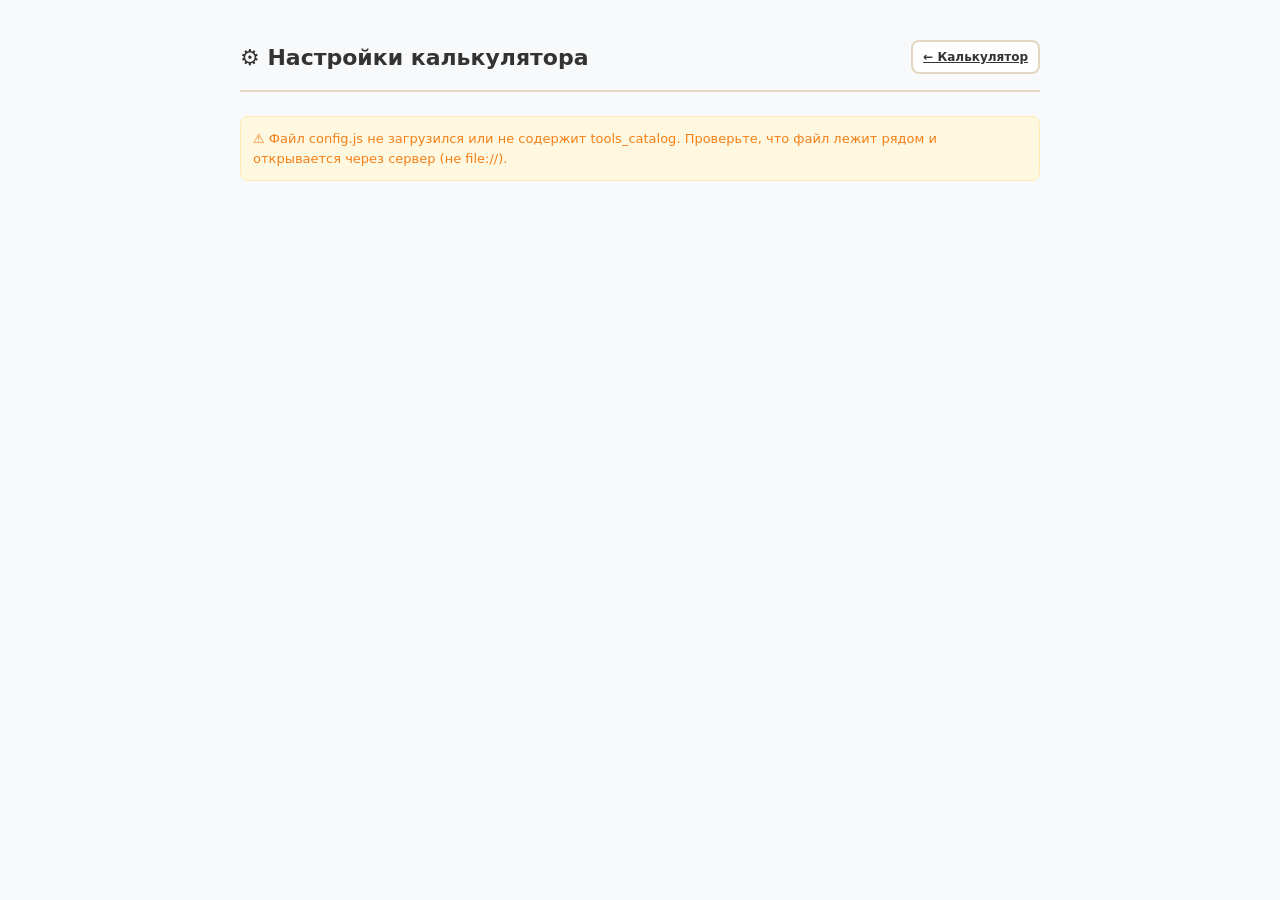
==== commit 1d7ee634: "Update admin.html" ====
--- a/admin.html
+++ b/admin.html
@@ -3,7 +3,7 @@
 <head>
   <meta charset="UTF-8">
   <meta name="viewport" content="width=device-width, initial-scale=1.0">
-  <meta http-equiv="Content-Security-Policy" content="default-src 'self' 'unsafe-inline'; font-src 'self' data:; img-src 'self' blob:;">
+  <meta http-equiv="Content-Security-Policy" content="default-src 'self' 'unsafe-inline'; font-src 'self' ; img-src 'self' blob:;">
   <link rel="icon" href="image/svg+xml,<svg xmlns=%22http://www.w3.org/2000/svg%22 viewBox=%220 0 100 100%22><text y=%22.9em%22 font-size=%2290%22>⚙️</text></svg>">
   <title>Админ-панель | OL Calculator</title>
   <link rel="stylesheet" href="styles.css">
@@ -30,8 +30,9 @@
     .menu-desc { font-size: 12px; color: var(--text-muted); line-height:1.3; }
     .form-group { margin-bottom: 14px; }
     .form-label { display: block; font-weight: 600; margin-bottom: 5px; font-size: 13px; }
-    .form-input, .form-select { width: 100%; padding: 9px 11px; border: 2px solid var(--border); border-radius: 8px; font-size: 14px; background: #faf9f7; }
-    .form-input:focus, .form-select:focus { border-color: var(--accent); outline: none; box-shadow: 0 0 0 3px rgba(255,221,45,0.2); }
+    .form-input, .form-select, .form-textarea { width: 100%; padding: 9px 11px; border: 2px solid var(--border); border-radius: 8px; font-size: 14px; background: #faf9f7; font-family: inherit; }
+    .form-input:focus, .form-select:focus, .form-textarea:focus { border-color: var(--accent); outline: none; box-shadow: 0 0 0 3px rgba(255,221,45,0.2); }
+    .form-textarea { resize: vertical; min-height: 80px; max-height: 150px; }
     .row { display: flex; gap: 14px; }
     .col { flex: 1; }
     .team-block { background: #faf9f7; border-radius: 8px; padding: 14px; margin-bottom: 10px; border: 1px solid var(--border); }
@@ -50,13 +51,14 @@
     .history-table { width: 100%; border-collapse: collapse; font-size: 13px; margin-top:12px; }
     .history-table th, .history-table td { padding: 8px; border-bottom: 1px solid var(--border); text-align: left; }
     .history-table th { background: #faf9f7; font-weight: 600; }
-    /* Auth Overlay */
-    #authOverlay { position:fixed; inset:0; background:rgba(241,238,232,0.95); display:flex; align-items:center; justify-content:center; z-index:999; backdrop-filter:blur(4px); }
+    #authOverlay { position:fixed; inset:0; background:rgba(241,238,232,0.95); display:flex; align-items:center;justify-content:center; z-index:999; backdrop-filter:blur(4px); }
     #authCard { background:#fff; padding:28px; border-radius:12px; box-shadow:0 10px 30px rgba(0,0,0,0.1); width:320px; text-align:center; }
+    .tool-item { background: #faf9f7; padding: 10px 14px; border-radius: 8px; margin-bottom: 8px; border: 1px solid var(--border); display: flex; justify-content: space-between; align-items: center; }
+    .tool-name-display { font-weight: 600; font-size: 14px; }
+    .tool-meta { font-size: 12px; color: var(--text-muted); margin-top: 4px; }
   </style>
 </head>
 <body>
-  <!-- Авторизация -->
   <div id="authOverlay">
     <div id="authCard">
       <h3 style="margin:0 0 12px">🔒 Админ-панель</h3>
@@ -79,19 +81,21 @@
   <script>
     const ADMIN_PASS = "reverse";
     let appConfig = {};
-
-    // Инициализация после загрузки DOM и config.js
+    let isConfigLoaded = false;
+
     window.addEventListener('DOMContentLoaded', () => {
-      if (typeof CONFIG === 'undefined') {
-        document.getElementById('app').innerHTML = '<div class="alert alert-warning">⚠️ Файл config.js не загрузился. Проверьте, что он лежит рядом с admin.html и открывается через сервер.</div>';
-        document.getElementById('authOverlay').classList.add('hidden');
-        return;
-      }
-      appConfig = JSON.parse(JSON.stringify(CONFIG));
-      checkAuth();
+      setTimeout(() => {
+        if (typeof CONFIG !== 'undefined' && CONFIG.tools_catalog) {
+          appConfig = JSON.parse(JSON.stringify(CONFIG));
+          isConfigLoaded = true;
+          checkAuth();
+        } else {
+          document.getElementById('authOverlay').classList.add('hidden');
+          document.getElementById('app').innerHTML = '<div class="alert alert-warning">⚠️ Файл config.js не загрузился или не содержит tools_catalog. Проверьте, что файл лежит рядом и открывается через сервер (не file://).</div>';
+        }
+      }, 100);
     });
 
-    // 🔐 Авторизация
     function checkAuth() {
       const pass = document.getElementById('adminPass').value;
       if (pass === ADMIN_PASS) {
@@ -106,7 +110,6 @@
       }
     }
 
-    // 🔄 Роутер
     function render(view, data = {}) {
       const app = document.getElementById('app');
       app.innerHTML = '';
@@ -148,86 +151,122 @@
       `;
     }
 
-    // ➕ Добавить инструмент
     function renderAddTool() {
       document.getElementById('app').innerHTML = `
         <div class="back-link" onclick="render('edit')">← Назад</div>
         <div class="card">
           <h3 style="margin:0 0 14px">➕ Новый инструмент</h3>
           <form id="addForm">
-            <div class="row"><div class="col"><label class="form-label">Название</label><input type="text" name="name" class="form-input" required></div><div class="col"><label class="form-label">ID (латиница, без пробелов)</label><input type="text" name="id" class="form-input" required pattern="[a-z0-9_]+" title="Только a-z, 0-9, _"></div></div>
-            <div class="row" style="margin-top:12px"><div class="col"><label class="form-label">Порог утилей</label><input type="number" name="threshold" class="form-input" required min="10" step="10"></div><div class="col"><label class="form-label">Тип</label><select name="type" class="form-select"><option value="placement">Размещение</option><option value="mailing">Рассылка</option><option value="editorial">Редакция</option><option value="event">Мероприятие</option><option value="integration">Интеграция</option><option value="mobile">Приложение</option><option value="media">Медиа</option></select></div></div>
-            <div class="form-group" style="margin-top:12px"><label class="form-label">Описание</label><textarea name="description" class="form-input" rows="2" required></textarea></div>
-            <div class="row"><div class="col"><label class="form-label">Просмотров/мес</label><input type="text" name="views" class="form-input" required></div><div class="col"><label class="form-label">Лидов/мес</label><input type="text" name="leads" class="form-input" required></div></div>
-            <div class="form-group" style="margin-top:12px"><label class="form-label">Ссылка</label><input type="url" name="link" class="form-input" placeholder="https://..."></div>
+            <div class="row"><div class="col"><label class="form-label">Название</label><input type="text" name="name" class="form-input" required placeholder="Напр.: Калькулятор"></div><div class="col"><label class="form-label">ID (латиница, без пробелов)</label><input type="text" name="id" class="form-input" required pattern="[a-z0-9_]+" title="Только a-z, 0-9, _" placeholder="calc_tool"></div></div>
+            <div class="row" style="margin-top:12px"><div class="col"><label class="form-label">Порог утилей</label><input type="number" name="threshold" class="form-input" required min="10" step="10" placeholder="30"></div><div class="col"><label class="form-label">Тип</label><select name="type" class="form-select"><option value="placement">Размещение</option><option value="mailing">Рассылка</option><option value="editorial">Редакция</option><option value="event">Мероприятие</option><option value="integration">Интеграция</option><option value="mobile">Приложение</option><option value="media">Медиа</option></select></div></div>
+            <div class="form-group" style="margin-top:12px"><label class="form-label">Описание</label><textarea name="description" class="form-input form-textarea" required placeholder="Кратко: что это и для кого"></textarea></div>
+            <div class="row"><div class="col"><label class="form-label">Просмотров/мес</label><input type="text" name="views" class="form-input" required placeholder="10 000"></div><div class="col"><label class="form-label">Лидов/мес</label><input type="text" name="leads" class="form-input" required placeholder="150"></div></div>
+            <div class="form-group" style="margin-top:12px"><label class="form-label">Ссылка</label><input type="url" name="link" class="form-input" placeholder="https://www.tbank.ru/business/"></div>
             <button type="submit" class="btn btn-primary" style="margin-top:14px;width:100%">Сгенерировать код</button>
           </form>
         </div>
       `;
+      
       document.getElementById('addForm').onsubmit = (e) => {
         e.preventDefault();
         const f = Object.fromEntries(new FormData(e.target));
-        if(appConfig.tools_catalog.find(t => t.id === f.id)) return alert('❌ Такой ID уже существует');
-        appConfig.tools_catalog.push({ id: f.id, name: f.name, cost: +f.threshold, threshold: +f.threshold, type: f.type, tooltip: f.description, link: f.link || '#' });
-        appConfig.tools_metrics[f.id] = { description: f.description, views: f.views, leads: f.leads };
+        
+        if(appConfig.tools_catalog.find(t => t.id === f.id)) {
+          alert('❌ Такой ID уже существует!');
+          return;
+        }
+
+        appConfig.tools_catalog.push({ 
+          id: f.id, 
+          name: f.name, 
+          cost: parseInt(f.threshold), 
+          threshold: parseInt(f.threshold), 
+          type: f.type, 
+          tooltip: f.description, 
+          link: f.link || '#' 
+        });
+        
+        appConfig.tools_metrics[f.id] = { 
+          description: f.description, 
+          views: f.views, 
+          leads: f.leads 
+        };
+        
         render('preview', { code: generateCode() });
       };
     }
 
-    // ✏️ Обновить инструмент (ИСПРАВЛЕНО)
     function renderUpdateTool() {
-      const catalog = appConfig.tools_catalog || [];
-      if(!catalog.length) {
-        document.getElementById('app').innerHTML = `<div class="back-link" onclick="render('edit')">← Назад</div><div class="card"><p>Список инструментов пуст.</p></div>`;
+      if(!appConfig.tools_catalog || appConfig.tools_catalog.length === 0) {
+        document.getElementById('app').innerHTML = `
+          <div class="back-link" onclick="render('edit')">← Назад</div>
+          <div class="alert alert-warning">⚠️ Список инструментов пуст. Проверьте, что config.js загружен корректно.</div>
+        `;
         return;
       }
-      const opts = catalog.map(t => `<option value="${t.id}">${t.name}</option>`).join('');
+
+      const catalog = appConfig.tools_catalog;
+      const opts = catalog.map(t => `<option value="${t.id}">${t.name} (${t.threshold} утилей)</option>`).join('');
+      
       document.getElementById('app').innerHTML = `
         <div class="back-link" onclick="render('edit')">← Назад</div>
         <div class="card">
           <h3 style="margin:0 0 14px">✏️ Обновить инструмент</h3>
+          <div class="alert alert-info">📋 Сейчас в системе: ${catalog.length} инструментов</div>
           <label class="form-label">Выберите для редактирования</label>
-          <select id="selTool" class="form-select"><option value="">-- Выберите --</option>${opts}</select>
+          <select id="selTool" class="form-select"><option value="">-- Выберите инструмент --</option>${opts}</select>
           <div id="editBox" class="hidden" style="margin-top:14px; border-top:1px solid var(--border); padding-top:14px">
             <form id="updForm">
               <input type="hidden" name="id">
               <div class="row"><div class="col"><label class="form-label">Название</label><input type="text" name="name" class="form-input"></div><div class="col"><label class="form-label">Порог утилей</label><input type="number" name="threshold" class="form-input" min="10" step="10"></div></div>
-              <div class="form-group" style="margin-top:12px"><label class="form-label">Описание</label><textarea name="description" class="form-input" rows="2"></textarea></div>
+              <div class="form-group" style="margin-top:12px"><label class="form-label">Описание</label><textarea name="description" class="form-input form-textarea"></textarea></div>
               <div class="row"><div class="col"><label class="form-label">Просмотров/мес</label><input type="text" name="views" class="form-input"></div><div class="col"><label class="form-label">Лидов/мес</label><input type="text" name="leads" class="form-input"></div></div>
               <button type="submit" class="btn btn-primary" style="margin-top:14px;width:100%">Применить и сгенерировать код</button>
             </form>
           </div>
         </div>
       `;
+      
       document.getElementById('selTool').onchange = (e) => {
         const id = e.target.value;
         const box = document.getElementById('editBox');
         if(!id) return box.classList.add('hidden');
-        const t = appConfig.tools_catalog.find(x => x.id === id);
-        const m = appConfig.tools_metrics[id] || {};
-        const f = document.getElementById('updForm');
-        f.id.value = id; f.name.value = t.name; f.threshold.value = t.threshold;
-        f.description.value = m.description || t.tooltip; f.views.value = m.views; f.leads.value = m.leads;
-        box.classList.remove('hidden');
+        
+        const tool = appConfig.tools_catalog.find(x => x.id === id);
+        const metric = appConfig.tools_metrics[id] || {};
+        
+        if(tool) {
+          const f = document.getElementById('updForm');
+          f.id.value = id; 
+          f.name.value = tool.name; 
+          f.threshold.value = tool.threshold || tool.cost;
+          f.description.value = metric.description || tool.tooltip || ''; 
+          f.views.value = metric.views || ''; 
+          f.leads.value = metric.leads || '';
+          box.classList.remove('hidden');
+        }
       };
+      
       document.getElementById('updForm').onsubmit = (e) => {
         e.preventDefault();
         const f = Object.fromEntries(new FormData(e.target));
         const idx = appConfig.tools_catalog.findIndex(t => t.id === f.id);
+        
         if(idx > -1) {
           appConfig.tools_catalog[idx].name = f.name;
-          appConfig.tools_catalog[idx].threshold = +f.threshold;
+          appConfig.tools_catalog[idx].threshold = parseInt(f.threshold);
           appConfig.tools_catalog[idx].tooltip = f.description;
+          
           if(!appConfig.tools_metrics[f.id]) appConfig.tools_metrics[f.id] = {};
           appConfig.tools_metrics[f.id].description = f.description;
           appConfig.tools_metrics[f.id].views = f.views;
           appConfig.tools_metrics[f.id].leads = f.leads;
         }
+        
         render('preview', { code: generateCode() });
       };
     }
 
-    // 👥 Команды
     function renderTeams() {
       const html = `
         <div class="back-link" onclick="render('edit')">← Назад</div>
@@ -247,7 +286,8 @@
     }
 
     function renderTeamsList() {
-      const box = document.getElementById('teamsBox'); if(!box) return;
+      const box = document.getElementById('teamsBox'); 
+      if(!box) return;
       box.innerHTML = Object.entries(appConfig.managers || {}).map(([team, managers]) => `
         <div class="team-block">
           <div class="team-header">
@@ -264,33 +304,111 @@
       `).join('');
     }
 
-    window.addTeam = () => { const n = document.getElementById('newTeam').value.trim(); if(n && !appConfig.managers[n]) { appConfig.managers[n] = []; renderTeamsList(); } };
-    window.addMgr = (team) => { const i = document.getElementById(`mgr_${team.replace(/\s/g,'')}`); const v = i.value.trim(); if(v && !appConfig.managers[team].includes(v)) { appConfig.managers[team].push(v); i.value=''; renderTeamsList(); } };
-    window.removeTeam = (team) => { if(confirm(`Удалить "${team}"?`)) { delete appConfig.managers[team]; renderTeamsList(); } };
-    window.delMgr = (team, idx) => { appConfig.managers[team].splice(idx, 1); renderTeamsList(); };
-
-    // 📜 История
+    window.addTeam = () => { 
+      const n = document.getElementById('newTeam').value.trim(); 
+      if(n && !appConfig.managers[n]) { 
+        appConfig.managers[n] = []; 
+        renderTeamsList(); 
+      } 
+    };
+    
+    window.addMgr = (team) => { 
+      const i = document.getElementById(`mgr_${team.replace(/\s/g,'')}`); 
+      const v = i.value.trim(); 
+      if(v && !appConfig.managers[team].includes(v)) { 
+        appConfig.managers[team].push(v); 
+        i.value=''; 
+        renderTeamsList(); 
+      } 
+    };
+    
+    window.removeTeam = (team) => { 
+      if(confirm(`Удалить "${team}"?`)) { 
+        delete appConfig.managers[team]; 
+        renderTeamsList(); 
+      } 
+    };
+    
+    window.delMgr = (team, idx) => { 
+      appConfig.managers[team].splice(idx, 1); 
+      renderTeamsList(); 
+    };
+
     function renderHistory() {
       const hist = JSON.parse(localStorage.getItem('cp_history') || '[]');
       document.getElementById('app').innerHTML = `
         <div class="back-link" onclick="render('main')">← Назад</div>
         <div class="card">
-          <h3 style="margin:0 0 12px">История генераций</h3>
-          ${hist.length ? `<table class="history-table"><thead><tr><th>Дата</th><th>Партнёр</th><th>Пакет</th><th>Утилей</th></tr></thead><tbody>${hist.map(h => `<tr><td>${new Date(h.timestamp).toLocaleDateString()}</td><td><b>${h.partner_name}</b></td><td>${h.package_name}</td><td>${h.total_units}</td></tr>`).join('')}</tbody></table>` : '<p style="margin-top:12px">История пуста.</p>'}
-          <div style="margin-top:14px;display:flex;gap:10px"><button class="btn btn-secondary btn-sm" onclick="expHist()">📥 JSON</button><button class="btn btn-danger btn-sm" onclick="if(confirm('Очистить?')){localStorage.removeItem('cp_history');render('history');}">🗑 Очистить</button></div>
-        </div>
-      `;
-    }
-    window.expHist = () => { const a=document.createElement('a'); a.href=URL.createObjectURL(new Blob([localStorage.getItem('cp_history')||'[]'],{type:'application/json'})); a.download='history.json'; a.click(); };
-
-    // 💾 Генерация и предпросмотр
+          <div style="display:flex;justify-content:space-between;align-items:center;margin-bottom:16px;flex-wrap:wrap;gap:10px">
+            <h3 style="margin:0">История генераций</h3>
+            <div style="display:flex;gap:10px;flex-wrap:wrap">
+              <button class="btn btn-secondary btn-sm" onclick="expHist()">📥 Скачать CSV</button>
+              <button class="btn btn-danger btn-sm" onclick="if(confirm('Очистить всю историю?')){localStorage.removeItem('cp_history');render('history');}">🗑 Очистить</button>
+            </div>
+          </div>
+          ${hist.length ? `
+            <div style="overflow-x:auto">
+              <table class="history-table">
+                <thead>
+                  <tr>
+                    <th>Дата</th>
+                    <th>Партнёр</th>
+                    <th>Команда</th>
+                    <th>Менеджер</th>
+                    <th>Пакет</th>
+                    <th>Утилей</th>
+                  </tr>
+                </thead>
+                <tbody>
+                  ${hist.map(h => `
+                    <tr>
+                      <td>${new Date(h.timestamp).toLocaleString()}</td>
+                      <td><b>${h.partner_name}</b></td>
+                      <td>${h.manager_team || '-'}</td>
+                      <td>${h.manager_name || '-'}</td>
+                      <td>${h.package_name}</td>
+                      <td>${h.total_units}</td>
+                    </tr>
+                  `).join('')}
+                </tbody>
+              </table>
+            </div>
+          ` : '<p style="margin-top:12px;color:var(--text-muted)">История пуста. Менеджеры ещё не генерировали КП.</p>'}
+        </div>
+      `;
+    }
+    
+    window.expHist = () => {
+      const hist = JSON.parse(localStorage.getItem('cp_history') || '[]');
+      if(!hist.length) return alert('История пуста');
+      
+      const headers = ['Дата','Партнёр','Команда','Менеджер','Пакет','Утилей','Вариантов','Версия'];
+      const rows = hist.map(h => [
+        new Date(h.timestamp).toLocaleString(),
+        `"${h.partner_name}"`,
+        `"${h.manager_team || ''}"`,
+        `"${h.manager_name || ''}"`,
+        h.package_name,
+        h.total_units,
+        h.variants_count || 0,
+        h.config_version || ''
+      ]);
+      
+      const csvContent = [headers.join(','), ...rows.map(r => r.join(','))].join('\n');
+      const blob = new Blob(['\uFEFF' + csvContent], {type: 'text/csv;charset=utf-8;'});
+      const a = document.createElement('a');
+      a.href = URL.createObjectURL(blob);
+      a.download = `history_${new Date().toISOString().slice(0,10)}.csv`;
+      a.click();
+    };
+
     function generateCode() {
       return `window.CONFIG = ${JSON.stringify(appConfig, null, 2)};`;
     }
 
     function renderPreview(code) {
       document.getElementById('app').innerHTML = `
-        <div class="back-link" onclick="render('edit')">← Назад</div>
+        <div class="back-link" onclick="render('edit')">← Назад в меню изменений</div>
         <div class="alert alert-warning">🔴 ВАЖНО: Чтобы изменения появились на сайте, выполните 3 шага:<br>1. Скачайте сгенерированный файл<br>2. Замените им <code>config.js</code> в вашем GitHub-репозитории<br>3. Обновите страницу калькулятора (Ctrl+R)</div>
         <div class="card">
           <h3 style="margin:0 0 10px">Готовый код config.js</h3>
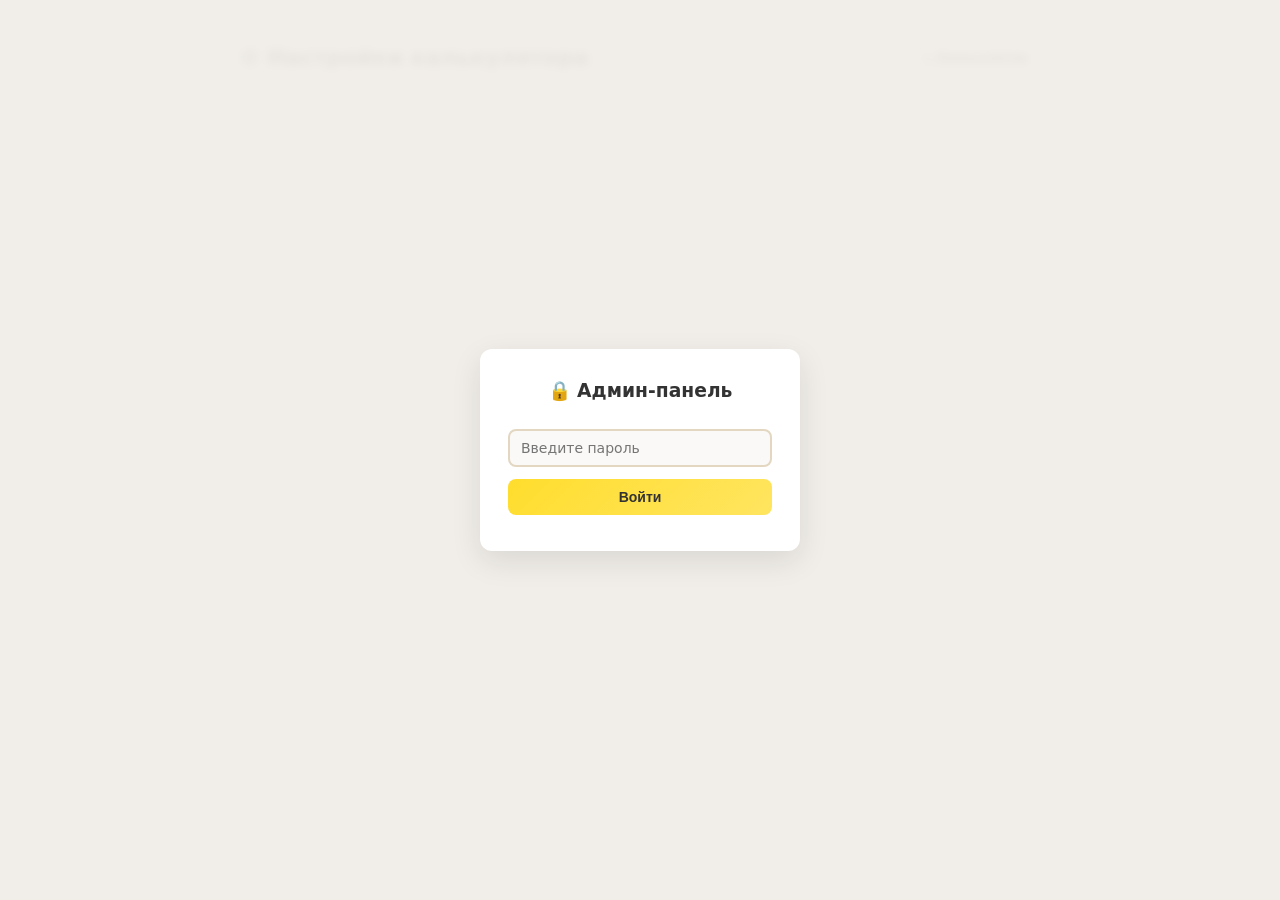
==== commit 3afc77be: "Update admin.html" ====
--- a/admin.html
+++ b/admin.html
@@ -3,10 +3,12 @@
 <head>
   <meta charset="UTF-8">
   <meta name="viewport" content="width=device-width, initial-scale=1.0">
-  <meta http-equiv="Content-Security-Policy" content="default-src 'self' 'unsafe-inline'; font-src 'self' ; img-src 'self' blob:;">
-  <link rel="icon" href="image/svg+xml,<svg xmlns=%22http://www.w3.org/2000/svg%22 viewBox=%220 0 100 100%22><text y=%22.9em%22 font-size=%2290%22>⚙️</text></svg>">
+  <meta http-equiv="Content-Security-Policy" content="default-src 'self' 'unsafe-inline'; script-src 'self' 'unsafe-inline' 'unsafe-eval'; style-src 'self' 'unsafe-inline'; font-src 'self'; img-src 'self' blob: data:;">
+  <link rel="icon" href="data:image/svg+xml,<svg xmlns=%22http://www.w3.org/2000/svg%22 viewBox=%220 0 100 100%22><text y=%22.9em%22 font-size=%2290%22>⚙️</text></svg>">
   <title>Админ-панель | OL Calculator</title>
   <link rel="stylesheet" href="styles.css">
+  <!-- Сначала загружаем config.js -->
+  <script src="config.js"></script>
   <style>
     :root { --admin-bg: #f8f9fa; --card-bg: #fff; --accent: #ffdd2d; --accent-hover: #ffe560; --text: #333; --text-muted: #666; --border: #e4d7c1; --success: #73b077; --error: #ff7b76; }
     body { background: var(--admin-bg); font-family: system-ui, -apple-system, sans-serif; color: var(--text); margin:0; }
@@ -77,33 +79,46 @@
     <div id="app"></div>
   </div>
 
-  <script src="config.js"></script>
   <script>
     const ADMIN_PASS = "reverse";
     let appConfig = {};
-    let isConfigLoaded = false;
-
-    window.addEventListener('DOMContentLoaded', () => {
-      setTimeout(() => {
-        if (typeof CONFIG !== 'undefined' && CONFIG.tools_catalog) {
-          appConfig = JSON.parse(JSON.stringify(CONFIG));
-          isConfigLoaded = true;
-          checkAuth();
-        } else {
-          document.getElementById('authOverlay').classList.add('hidden');
-          document.getElementById('app').innerHTML = '<div class="alert alert-warning">⚠️ Файл config.js не загрузился или не содержит tools_catalog. Проверьте, что файл лежит рядом и открывается через сервер (не file://).</div>';
-        }
-      }, 100);
-    });
+
+    // Проверяем, загрузился ли CONFIG
+    function initAdmin() {
+      if (typeof window.CONFIG === 'undefined') {
+        document.getElementById('authOverlay').style.display = 'none';
+        document.getElementById('app').innerHTML = `
+          <div class="alert alert-warning">
+            <strong>⚠️ Файл config.js не загрузился</strong><br><br>
+            Возможные причины:<br>
+            1. Вы открыли файл через <code>file://</code> (нужен сервер)<br>
+            2. Файл config.js отсутствует в той же папке<br>
+            3. Ошибка в синтаксисе config.js<br><br>
+            <strong>Решение:</strong> Откройте админку через GitHub Pages или локальный сервер.
+          </div>
+          <div class="card">
+            <h3>Быстрая проверка:</h3>
+            <p>Откройте консоль браузера (F12) и введите:</p>
+            <code style="background:#f0f0f0;padding:4px 8px;border-radius:4px;display:block;margin:8px 0">typeof CONFIG</code>
+            <p>Если возвращается <code>"undefined"</code> — файл не загрузился.</p>
+          </div>
+        `;
+        return;
+      }
+
+      // CONFIG загрузился успешно
+      appConfig = JSON.parse(JSON.stringify(window.CONFIG));
+      checkAuth();
+    }
 
     function checkAuth() {
       const pass = document.getElementById('adminPass').value;
       if (pass === ADMIN_PASS) {
         localStorage.setItem('admin_auth', 'granted');
-        document.getElementById('authOverlay').classList.add('hidden');
+        document.getElementById('authOverlay').style.display = 'none';
         render('main');
       } else if (localStorage.getItem('admin_auth') === 'granted') {
-        document.getElementById('authOverlay').classList.add('hidden');
+        document.getElementById('authOverlay').style.display = 'none';
         render('main');
       } else {
         document.getElementById('authError').textContent = pass ? 'Неверный пароль' : '';
@@ -420,6 +435,9 @@
         </div>
       `;
     }
+
+    // Инициализация после загрузки страницы
+    window.addEventListener('DOMContentLoaded', initAdmin);
   </script>
 </body>
 </html>
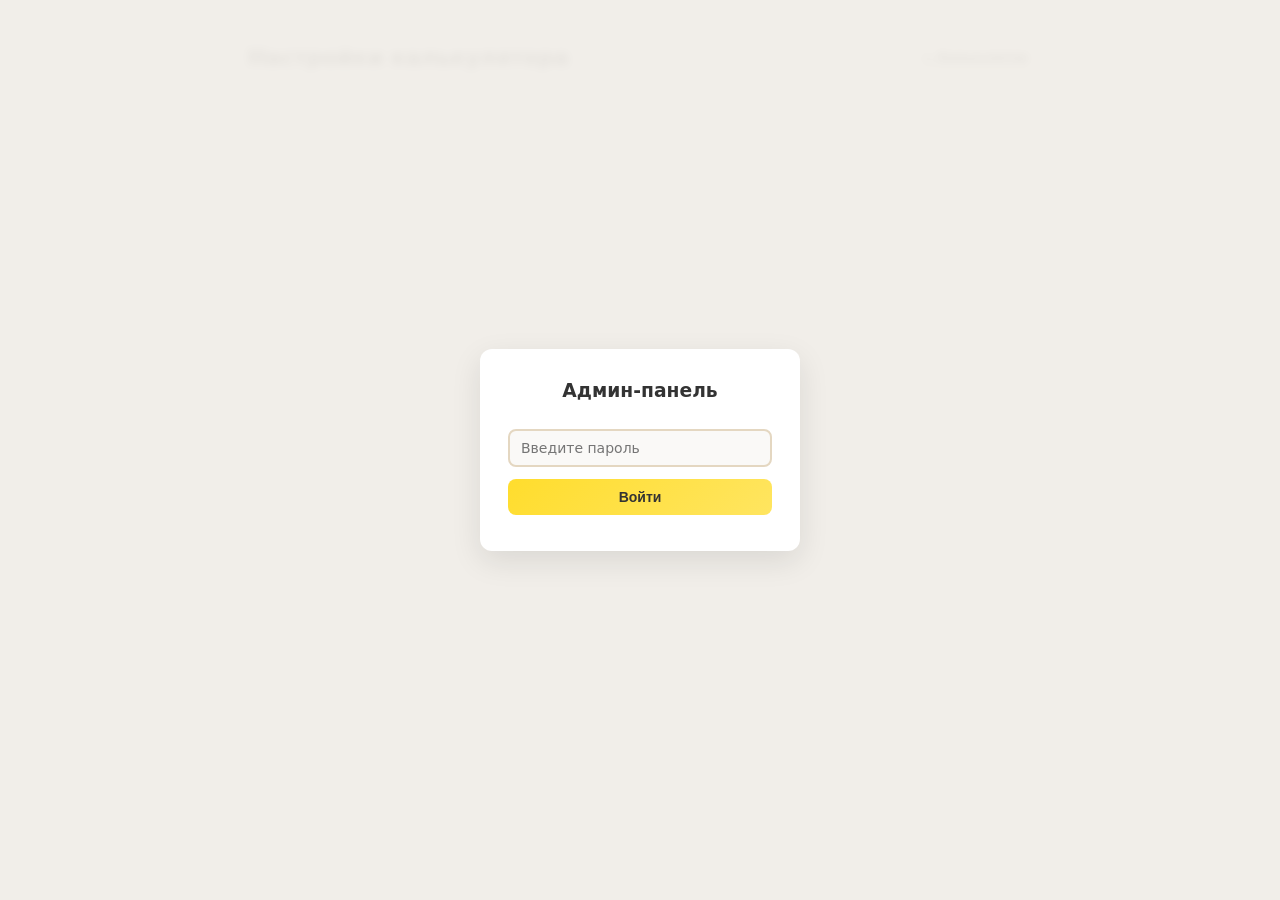
==== commit 2fb74a67: "Update admin.html" ====
--- a/admin.html
+++ b/admin.html
@@ -3,11 +3,11 @@
 <head>
   <meta charset="UTF-8">
   <meta name="viewport" content="width=device-width, initial-scale=1.0">
-  <meta http-equiv="Content-Security-Policy" content="default-src 'self' 'unsafe-inline'; script-src 'self' 'unsafe-inline' 'unsafe-eval'; style-src 'self' 'unsafe-inline'; font-src 'self'; img-src 'self' blob: data:;">
+  <meta http-equiv="Content-Security-Policy" content="default-src 'self' 'unsafe-inline' 'unsafe-eval'; script-src 'self' 'unsafe-inline' 'unsafe-eval'; style-src 'self' 'unsafe-inline'; font-src 'self' data:; img-src 'self' blob: data:;">
   <link rel="icon" href="data:image/svg+xml,<svg xmlns=%22http://www.w3.org/2000/svg%22 viewBox=%220 0 100 100%22><text y=%22.9em%22 font-size=%2290%22>⚙️</text></svg>">
   <title>Админ-панель | OL Calculator</title>
   <link rel="stylesheet" href="styles.css">
-  <!-- Сначала загружаем config.js -->
+  <!-- Загружаем config.js синхронно -->
   <script src="config.js"></script>
   <style>
     :root { --admin-bg: #f8f9fa; --card-bg: #fff; --accent: #ffdd2d; --accent-hover: #ffe560; --text: #333; --text-muted: #666; --border: #e4d7c1; --success: #73b077; --error: #ff7b76; }
@@ -55,15 +55,13 @@
     .history-table th { background: #faf9f7; font-weight: 600; }
     #authOverlay { position:fixed; inset:0; background:rgba(241,238,232,0.95); display:flex; align-items:center;justify-content:center; z-index:999; backdrop-filter:blur(4px); }
     #authCard { background:#fff; padding:28px; border-radius:12px; box-shadow:0 10px 30px rgba(0,0,0,0.1); width:320px; text-align:center; }
-    .tool-item { background: #faf9f7; padding: 10px 14px; border-radius: 8px; margin-bottom: 8px; border: 1px solid var(--border); display: flex; justify-content: space-between; align-items: center; }
-    .tool-name-display { font-weight: 600; font-size: 14px; }
-    .tool-meta { font-size: 12px; color: var(--text-muted); margin-top: 4px; }
+    .debug-info { background: #f0f0f0; padding: 10px; border-radius: 8px; font-size: 12px; margin-bottom: 10px; white-space: pre-wrap; }
   </style>
 </head>
 <body>
   <div id="authOverlay">
     <div id="authCard">
-      <h3 style="margin:0 0 12px">🔒 Админ-панель</h3>
+      <h3 style="margin:0 0 12px"> Админ-панель</h3>
       <input type="password" id="adminPass" class="form-input" placeholder="Введите пароль" style="margin:12px 0;">
       <button class="btn btn-primary" style="width:100%" onclick="checkAuth()">Войти</button>
       <p id="authError" style="color:#ff7b76;font-size:12px;margin-top:8px;"></p>
@@ -72,7 +70,7 @@
 
   <div class="admin-container">
     <div class="admin-header">
-      <div class="admin-title">⚙️ Настройки калькулятора</div>
+      <div class="admin-title">️ Настройки калькулятора</div>
       <a href="index.html" class="btn btn-secondary btn-sm">← Калькулятор</a>
     </div>
 
@@ -82,33 +80,66 @@
   <script>
     const ADMIN_PASS = "reverse";
     let appConfig = {};
-
-    // Проверяем, загрузился ли CONFIG
+    let configLoaded = false;
+
+    // Проверяем загрузку config.js
+    function checkConfigLoad() {
+      console.log('Checking CONFIG load...');
+      console.log('typeof window.CONFIG:', typeof window.CONFIG);
+      if (typeof window.CONFIG !== 'undefined') {
+        console.log('CONFIG found:', window.CONFIG);
+        console.log('tools_catalog exists:', !!window.CONFIG.tools_catalog);
+        if (Array.isArray(window.CONFIG.tools_catalog)) {
+          console.log('tools_catalog length:', window.CONFIG.tools_catalog.length);
+        }
+        return true;
+      }
+      return false;
+    }
+
     function initAdmin() {
-      if (typeof window.CONFIG === 'undefined') {
-        document.getElementById('authOverlay').style.display = 'none';
-        document.getElementById('app').innerHTML = `
+      const app = document.getElementById('app');
+      
+      // Проверяем загрузку config.js
+      if (!checkConfigLoad()) {
+        app.innerHTML = `
           <div class="alert alert-warning">
-            <strong>⚠️ Файл config.js не загрузился</strong><br><br>
-            Возможные причины:<br>
-            1. Вы открыли файл через <code>file://</code> (нужен сервер)<br>
-            2. Файл config.js отсутствует в той же папке<br>
-            3. Ошибка в синтаксисе config.js<br><br>
-            <strong>Решение:</strong> Откройте админку через GitHub Pages или локальный сервер.
-          </div>
-          <div class="card">
-            <h3>Быстрая проверка:</h3>
-            <p>Откройте консоль браузера (F12) и введите:</p>
-            <code style="background:#f0f0f0;padding:4px 8px;border-radius:4px;display:block;margin:8px 0">typeof CONFIG</code>
-            <p>Если возвращается <code>"undefined"</code> — файл не загрузился.</p>
-          </div>
+            <strong>⚠️ Ошибка загрузки данных</strong><br><br>
+            Файл config.js не загрузился или имеет неверную структуру.<br>
+            Проверьте:<br>
+            1. Файл config.js находится в той же папке<br>
+            2. В файле есть строка: <code>window.CONFIG = { ... };</code><br>
+            3. Нет ошибок синтаксиса в config.js<br><br>
+            <button class="btn btn-secondary btn-sm" onclick="location.reload()">🔄 Обновить страницу</button>
+          </div>
+          <div class="debug-info" id="debugInfo">Загрузка...</div>
         `;
+        // Попытка диагностировать
+        setTimeout(() => {
+          const debugEl = document.getElementById('debugInfo');
+          if (debugEl) {
+            debugEl.textContent = `typeof window.CONFIG: ${typeof window.CONFIG}\n` +
+                                  `CONFIG keys: ${typeof window.CONFIG === 'object' ? Object.keys(window.CONFIG).join(', ') : 'N/A'}`;
+          }
+        }, 500);
         return;
       }
 
-      // CONFIG загрузился успешно
-      appConfig = JSON.parse(JSON.stringify(window.CONFIG));
-      checkAuth();
+      try {
+        appConfig = JSON.parse(JSON.stringify(window.CONFIG));
+        configLoaded = true;
+        console.log('Admin config loaded successfully');
+        checkAuth();
+      } catch (e) {
+        console.error('Error parsing CONFIG:', e);
+        app.innerHTML = `
+          <div class="alert alert-warning">
+            <strong>⚠️ Ошибка парсинга данных</strong><br>
+            ${e.message}<br>
+            <button class="btn btn-secondary btn-sm" onclick="location.reload()">🔄 Обновить страницу</button>
+          </div>
+        `;
+      }
     }
 
     function checkAuth() {
@@ -144,7 +175,7 @@
         <div class="card">
           <h3 style="margin:0 0 16px">Главное меню</h3>
           <div class="menu-grid">
-            <div class="menu-btn" onclick="render('edit')"><div class="menu-icon">🛠️</div><div class="menu-title">Внести изменения</div><div class="menu-desc">Инструменты, команды, пакеты</div></div>
+            <div class="menu-btn" onclick="render('edit')"><div class="menu-icon">️</div><div class="menu-title">Внести изменения</div><div class="menu-desc">Инструменты, команды, пакеты</div></div>
             <div class="menu-btn" onclick="render('history')"><div class="menu-icon">📜</div><div class="menu-title">История запросов</div><div class="menu-desc">Кто и когда формировал КП</div></div>
           </div>
         </div>
@@ -182,37 +213,54 @@
         </div>
       `;
       
-      document.getElementById('addForm').onsubmit = (e) => {
-        e.preventDefault();
-        const f = Object.fromEntries(new FormData(e.target));
-        
-        if(appConfig.tools_catalog.find(t => t.id === f.id)) {
-          alert('❌ Такой ID уже существует!');
-          return;
+      // Надежная привязка обработчика
+      setTimeout(() => {
+        const form = document.getElementById('addForm');
+        if (form) {
+          form.onsubmit = (e) => {
+            e.preventDefault();
+            console.log('Add form submitted');
+            try {
+              const f = Object.fromEntries(new FormData(e.target));
+              console.log('Form data:', f);
+              
+              if(!appConfig.tools_catalog) appConfig.tools_catalog = [];
+              
+              if(appConfig.tools_catalog.find(t => t.id === f.id)) {
+                alert('❌ Такой ID уже существует!');
+                return;
+              }
+
+              appConfig.tools_catalog.push({ 
+                id: f.id, 
+                name: f.name, 
+                cost: parseInt(f.threshold) || 0, 
+                threshold: parseInt(f.threshold) || 0, 
+                type: f.type, 
+                tooltip: f.description, 
+                link: f.link || '#' 
+              });
+              
+              if(!appConfig.tools_metrics) appConfig.tools_metrics = {};
+              appConfig.tools_metrics[f.id] = { 
+                description: f.description, 
+                views: f.views, 
+                leads: f.leads 
+              };
+              
+              console.log('Updated appConfig:', appConfig);
+              render('preview', { code: generateCode() });
+            } catch (err) {
+              console.error('Error in add form:', err);
+              alert('Ошибка при добавлении: ' + err.message);
+            }
+          };
         }
-
-        appConfig.tools_catalog.push({ 
-          id: f.id, 
-          name: f.name, 
-          cost: parseInt(f.threshold), 
-          threshold: parseInt(f.threshold), 
-          type: f.type, 
-          tooltip: f.description, 
-          link: f.link || '#' 
-        });
-        
-        appConfig.tools_metrics[f.id] = { 
-          description: f.description, 
-          views: f.views, 
-          leads: f.leads 
-        };
-        
-        render('preview', { code: generateCode() });
-      };
+      }, 100);
     }
 
     function renderUpdateTool() {
-      if(!appConfig.tools_catalog || appConfig.tools_catalog.length === 0) {
+      if(!configLoaded || !appConfig.tools_catalog || appConfig.tools_catalog.length === 0) {
         document.getElementById('app').innerHTML = `
           <div class="back-link" onclick="render('edit')">← Назад</div>
           <div class="alert alert-warning">⚠️ Список инструментов пуст. Проверьте, что config.js загружен корректно.</div>
@@ -227,7 +275,7 @@
         <div class="back-link" onclick="render('edit')">← Назад</div>
         <div class="card">
           <h3 style="margin:0 0 14px">✏️ Обновить инструмент</h3>
-          <div class="alert alert-info">📋 Сейчас в системе: ${catalog.length} инструментов</div>
+          <div class="alert alert-info"> Сейчас в системе: ${catalog.length} инструментов</div>
           <label class="form-label">Выберите для редактирования</label>
           <select id="selTool" class="form-select"><option value="">-- Выберите инструмент --</option>${opts}</select>
           <div id="editBox" class="hidden" style="margin-top:14px; border-top:1px solid var(--border); padding-top:14px">
@@ -242,44 +290,59 @@
         </div>
       `;
       
-      document.getElementById('selTool').onchange = (e) => {
-        const id = e.target.value;
-        const box = document.getElementById('editBox');
-        if(!id) return box.classList.add('hidden');
-        
-        const tool = appConfig.tools_catalog.find(x => x.id === id);
-        const metric = appConfig.tools_metrics[id] || {};
-        
-        if(tool) {
-          const f = document.getElementById('updForm');
-          f.id.value = id; 
-          f.name.value = tool.name; 
-          f.threshold.value = tool.threshold || tool.cost;
-          f.description.value = metric.description || tool.tooltip || ''; 
-          f.views.value = metric.views || ''; 
-          f.leads.value = metric.leads || '';
-          box.classList.remove('hidden');
-        }
-      };
-      
-      document.getElementById('updForm').onsubmit = (e) => {
-        e.preventDefault();
-        const f = Object.fromEntries(new FormData(e.target));
-        const idx = appConfig.tools_catalog.findIndex(t => t.id === f.id);
-        
-        if(idx > -1) {
-          appConfig.tools_catalog[idx].name = f.name;
-          appConfig.tools_catalog[idx].threshold = parseInt(f.threshold);
-          appConfig.tools_catalog[idx].tooltip = f.description;
-          
-          if(!appConfig.tools_metrics[f.id]) appConfig.tools_metrics[f.id] = {};
-          appConfig.tools_metrics[f.id].description = f.description;
-          appConfig.tools_metrics[f.id].views = f.views;
-          appConfig.tools_metrics[f.id].leads = f.leads;
+      setTimeout(() => {
+        const sel = document.getElementById('selTool');
+        if (sel) {
+          sel.onchange = (e) => {
+            const id = e.target.value;
+            const box = document.getElementById('editBox');
+            if(!id) return box.classList.add('hidden');
+            
+            const tool = appConfig.tools_catalog.find(x => x.id === id);
+            const metric = appConfig.tools_metrics[id] || {};
+            
+            if(tool) {
+              const f = document.getElementById('updForm');
+              if(f) {
+                f.id.value = id; 
+                f.name.value = tool.name; 
+                f.threshold.value = tool.threshold || tool.cost;
+                f.description.value = metric.description || tool.tooltip || ''; 
+                f.views.value = metric.views || ''; 
+                f.leads.value = metric.leads || '';
+                box.classList.remove('hidden');
+              }
+            }
+          };
         }
         
-        render('preview', { code: generateCode() });
-      };
+        const updForm = document.getElementById('updForm');
+        if (updForm) {
+          updForm.onsubmit = (e) => {
+            e.preventDefault();
+            try {
+              const f = Object.fromEntries(new FormData(e.target));
+              const idx = appConfig.tools_catalog.findIndex(t => t.id === f.id);
+              
+              if(idx > -1) {
+                appConfig.tools_catalog[idx].name = f.name;
+                appConfig.tools_catalog[idx].threshold = parseInt(f.threshold) || 0;
+                appConfig.tools_catalog[idx].tooltip = f.description;
+                
+                if(!appConfig.tools_metrics[f.id]) appConfig.tools_metrics[f.id] = {};
+                appConfig.tools_metrics[f.id].description = f.description;
+                appConfig.tools_metrics[f.id].views = f.views;
+                appConfig.tools_metrics[f.id].leads = f.leads;
+              }
+              
+              render('preview', { code: generateCode() });
+            } catch (err) {
+              console.error('Error in update form:', err);
+              alert('Ошибка при обновлении: ' + err.message);
+            }
+          };
+        }
+      }, 100);
     }
 
     function renderTeams() {
@@ -303,7 +366,9 @@
     function renderTeamsList() {
       const box = document.getElementById('teamsBox'); 
       if(!box) return;
-      box.innerHTML = Object.entries(appConfig.managers || {}).map(([team, managers]) => `
+      if(!appConfig.managers) appConfig.managers = {};
+      
+      box.innerHTML = Object.entries(appConfig.managers).map(([team, managers]) => `
         <div class="team-block">
           <div class="team-header">
             <div class="team-name">${team}</div>
@@ -357,8 +422,8 @@
           <div style="display:flex;justify-content:space-between;align-items:center;margin-bottom:16px;flex-wrap:wrap;gap:10px">
             <h3 style="margin:0">История генераций</h3>
             <div style="display:flex;gap:10px;flex-wrap:wrap">
-              <button class="btn btn-secondary btn-sm" onclick="expHist()">📥 Скачать CSV</button>
-              <button class="btn btn-danger btn-sm" onclick="if(confirm('Очистить всю историю?')){localStorage.removeItem('cp_history');render('history');}">🗑 Очистить</button>
+              <button class="btn btn-secondary btn-sm" onclick="expHist()"> Скачать CSV</button>
+              <button class="btn btn-danger btn-sm" onclick="if(confirm('Очистить всю историю?')){localStorage.removeItem('cp_history');render('history');}"> Очистить</button>
             </div>
           </div>
           ${hist.length ? `
@@ -429,14 +494,14 @@
           <h3 style="margin:0 0 10px">Готовый код config.js</h3>
           <textarea class="code-preview" id="codeOut" readonly>${code}</textarea>
           <div style="margin-top:12px;display:flex;gap:10px;flex-wrap:wrap">
-            <button class="btn btn-primary" onclick="navigator.clipboard.writeText(document.getElementById('codeOut').value).then(b=>{b.textContent='✅ Скопировано!';setTimeout(()=>b.textContent='📋 Копировать',1500)})">📋 Копировать</button>
+            <button class="btn btn-primary" onclick="navigator.clipboard.writeText(document.getElementById('codeOut').value).then(b=>{b.textContent='✅ Скопировано!';setTimeout(()=>b.textContent=' Копировать',1500)})">📋 Копировать</button>
             <button class="btn btn-secondary" onclick="const b=new Blob([document.getElementById('codeOut').value],{type:'text/javascript'}),a=document.createElement('a');a.href=URL.createObjectURL(b);a.download='config.js';a.click()">💾 Скачать файл</button>
           </div>
         </div>
       `;
     }
 
-    // Инициализация после загрузки страницы
+    // Инициализация
     window.addEventListener('DOMContentLoaded', initAdmin);
   </script>
 </body>
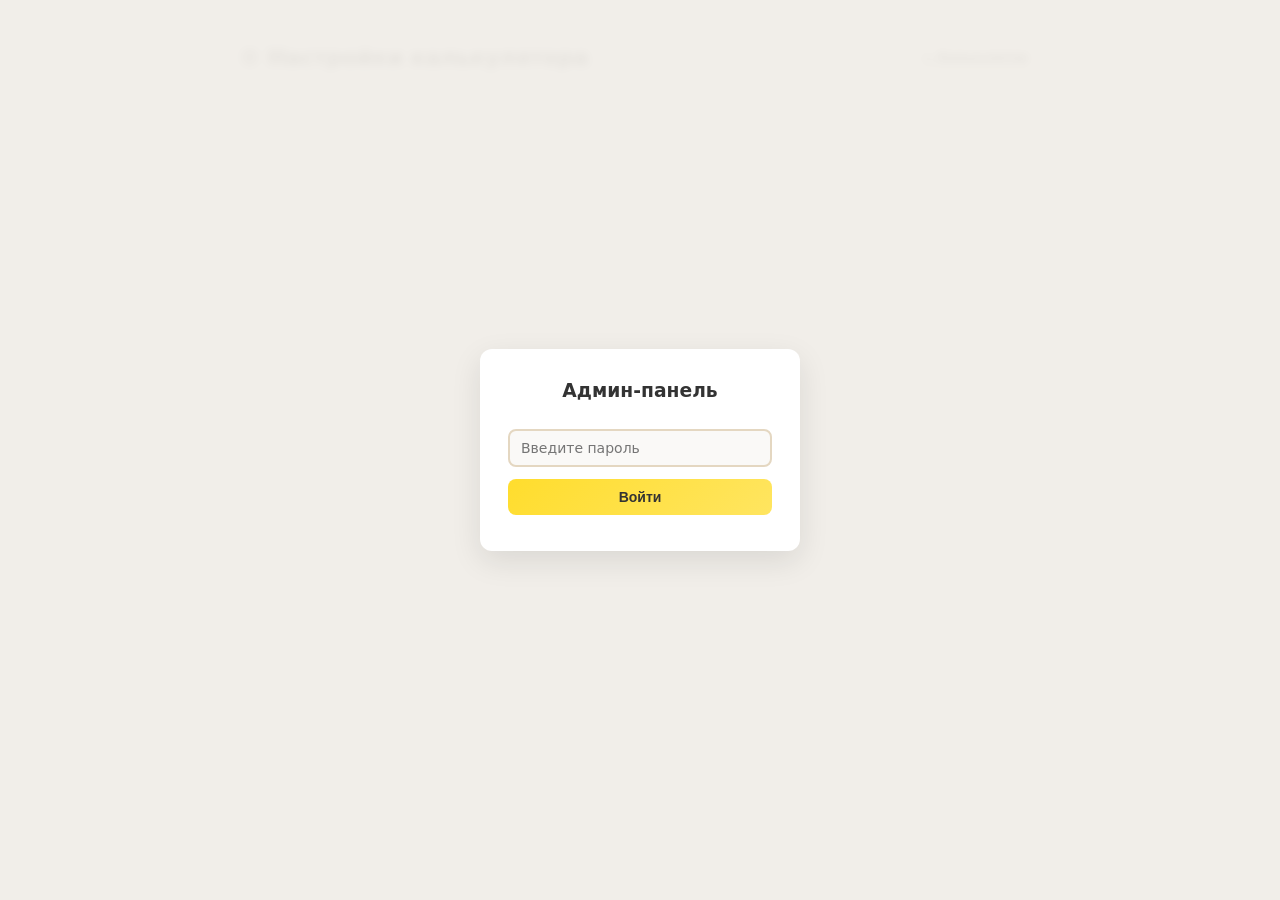
==== commit 22affc76: "Update admin.html" ====
--- a/admin.html
+++ b/admin.html
@@ -4,10 +4,9 @@
   <meta charset="UTF-8">
   <meta name="viewport" content="width=device-width, initial-scale=1.0">
   <meta http-equiv="Content-Security-Policy" content="default-src 'self' 'unsafe-inline' 'unsafe-eval'; script-src 'self' 'unsafe-inline' 'unsafe-eval'; style-src 'self' 'unsafe-inline'; font-src 'self' data:; img-src 'self' blob: data:;">
-  <link rel="icon" href="data:image/svg+xml,<svg xmlns=%22http://www.w3.org/2000/svg%22 viewBox=%220 0 100 100%22><text y=%22.9em%22 font-size=%2290%22>⚙️</text></svg>">
+  <link rel="icon" href="data:image/svg+xml,%3Csvg xmlns='http://www.w3.org/2000/svg' viewBox='0 0 100 100'%3E%3Ctext y='.9em' font-size='90'%3E%E2%9A%99%EF%B8%8F%3C/text%3E%3C/svg%3E">
   <title>Админ-панель | OL Calculator</title>
   <link rel="stylesheet" href="styles.css">
-  <!-- Загружаем config.js синхронно -->
   <script src="config.js"></script>
   <style>
     :root { --admin-bg: #f8f9fa; --card-bg: #fff; --accent: #ffdd2d; --accent-hover: #ffe560; --text: #333; --text-muted: #666; --border: #e4d7c1; --success: #73b077; --error: #ff7b76; }
@@ -61,46 +60,31 @@
 <body>
   <div id="authOverlay">
     <div id="authCard">
-      <h3 style="margin:0 0 12px"> Админ-панель</h3>
+      <h3 style="margin:0 0 12px">Админ-панель</h3>
       <input type="password" id="adminPass" class="form-input" placeholder="Введите пароль" style="margin:12px 0;">
       <button class="btn btn-primary" style="width:100%" onclick="checkAuth()">Войти</button>
       <p id="authError" style="color:#ff7b76;font-size:12px;margin-top:8px;"></p>
     </div>
   </div>
-
   <div class="admin-container">
     <div class="admin-header">
-      <div class="admin-title">️ Настройки калькулятора</div>
+      <div class="admin-title">⚙️ Настройки калькулятора</div>
       <a href="index.html" class="btn btn-secondary btn-sm">← Калькулятор</a>
     </div>
-
     <div id="app"></div>
   </div>
-
   <script>
-    const ADMIN_PASS = "reverse";
+    const ADMIN_PASS = (typeof CONFIG !== 'undefined' && CONFIG.settings) ? CONFIG.settings.password : "Partner2026!";
     let appConfig = {};
     let configLoaded = false;
 
-    // Проверяем загрузку config.js
     function checkConfigLoad() {
-      console.log('Checking CONFIG load...');
-      console.log('typeof window.CONFIG:', typeof window.CONFIG);
-      if (typeof window.CONFIG !== 'undefined') {
-        console.log('CONFIG found:', window.CONFIG);
-        console.log('tools_catalog exists:', !!window.CONFIG.tools_catalog);
-        if (Array.isArray(window.CONFIG.tools_catalog)) {
-          console.log('tools_catalog length:', window.CONFIG.tools_catalog.length);
-        }
-        return true;
-      }
+      if (typeof window.CONFIG !== 'undefined' && window.CONFIG.managers && window.CONFIG.tools) return true;
       return false;
     }
 
     function initAdmin() {
       const app = document.getElementById('app');
-      
-      // Проверяем загрузку config.js
       if (!checkConfigLoad()) {
         app.innerHTML = `
           <div class="alert alert-warning">
@@ -108,37 +92,18 @@
             Файл config.js не загрузился или имеет неверную структуру.<br>
             Проверьте:<br>
             1. Файл config.js находится в той же папке<br>
-            2. В файле есть строка: <code>window.CONFIG = { ... };</code><br>
-            3. Нет ошибок синтаксиса в config.js<br><br>
+            2. В файле есть строка: <code>window.CONFIG = { ... };</code><br><br>
             <button class="btn btn-secondary btn-sm" onclick="location.reload()">🔄 Обновить страницу</button>
-          </div>
-          <div class="debug-info" id="debugInfo">Загрузка...</div>
-        `;
-        // Попытка диагностировать
-        setTimeout(() => {
-          const debugEl = document.getElementById('debugInfo');
-          if (debugEl) {
-            debugEl.textContent = `typeof window.CONFIG: ${typeof window.CONFIG}\n` +
-                                  `CONFIG keys: ${typeof window.CONFIG === 'object' ? Object.keys(window.CONFIG).join(', ') : 'N/A'}`;
-          }
-        }, 500);
+          </div>`;
         return;
       }
-
       try {
         appConfig = JSON.parse(JSON.stringify(window.CONFIG));
         configLoaded = true;
-        console.log('Admin config loaded successfully');
         checkAuth();
       } catch (e) {
         console.error('Error parsing CONFIG:', e);
-        app.innerHTML = `
-          <div class="alert alert-warning">
-            <strong>⚠️ Ошибка парсинга данных</strong><br>
-            ${e.message}<br>
-            <button class="btn btn-secondary btn-sm" onclick="location.reload()">🔄 Обновить страницу</button>
-          </div>
-        `;
+        app.innerHTML = `<div class="alert alert-warning"><strong>⚠️ Ошибка парсинга данных</strong><br>${e.message}<br><button class="btn btn-secondary btn-sm" onclick="location.reload()">🔄 Обновить страницу</button></div>`;
       }
     }
 
@@ -175,11 +140,10 @@
         <div class="card">
           <h3 style="margin:0 0 16px">Главное меню</h3>
           <div class="menu-grid">
-            <div class="menu-btn" onclick="render('edit')"><div class="menu-icon">️</div><div class="menu-title">Внести изменения</div><div class="menu-desc">Инструменты, команды, пакеты</div></div>
+            <div class="menu-btn" onclick="render('edit')"><div class="menu-icon">✏️</div><div class="menu-title">Внести изменения</div><div class="menu-desc">Инструменты, команды, пакеты</div></div>
             <div class="menu-btn" onclick="render('history')"><div class="menu-icon">📜</div><div class="menu-title">История запросов</div><div class="menu-desc">Кто и когда формировал КП</div></div>
           </div>
-        </div>
-      `;
+        </div>`;
     }
 
     function renderEditMenu() {
@@ -193,8 +157,7 @@
             <div class="menu-btn" onclick="render('update-tool')"><div class="menu-icon">✏️</div><div class="menu-title">Обновить инструмент</div><div class="menu-desc">Изменить метрики или описание</div></div>
             <div class="menu-btn" onclick="render('teams')"><div class="menu-icon">👥</div><div class="menu-title">Команды и менеджеры</div><div class="menu-desc">Добавить/удалить сотрудников</div></div>
           </div>
-        </div>
-      `;
+        </div>`;
     }
 
     function renderAddTool() {
@@ -206,76 +169,53 @@
             <div class="row"><div class="col"><label class="form-label">Название</label><input type="text" name="name" class="form-input" required placeholder="Напр.: Калькулятор"></div><div class="col"><label class="form-label">ID (латиница, без пробелов)</label><input type="text" name="id" class="form-input" required pattern="[a-z0-9_]+" title="Только a-z, 0-9, _" placeholder="calc_tool"></div></div>
             <div class="row" style="margin-top:12px"><div class="col"><label class="form-label">Порог утилей</label><input type="number" name="threshold" class="form-input" required min="10" step="10" placeholder="30"></div><div class="col"><label class="form-label">Тип</label><select name="type" class="form-select"><option value="placement">Размещение</option><option value="mailing">Рассылка</option><option value="editorial">Редакция</option><option value="event">Мероприятие</option><option value="integration">Интеграция</option><option value="mobile">Приложение</option><option value="media">Медиа</option></select></div></div>
             <div class="form-group" style="margin-top:12px"><label class="form-label">Описание</label><textarea name="description" class="form-input form-textarea" required placeholder="Кратко: что это и для кого"></textarea></div>
-            <div class="row"><div class="col"><label class="form-label">Просмотров/мес</label><input type="text" name="views" class="form-input" required placeholder="10 000"></div><div class="col"><label class="form-label">Лидов/мес</label><input type="text" name="leads" class="form-input" required placeholder="150"></div></div>
+            <div class="row"><div class="col"><label class="form-label">Просмотров / мес</label><input type="text" name="views" class="form-input" required placeholder="10 000"></div><div class="col"><label class="form-label">Лидов / мес</label><input type="text" name="leads" class="form-input" required placeholder="150"></div></div>
             <div class="form-group" style="margin-top:12px"><label class="form-label">Ссылка</label><input type="url" name="link" class="form-input" placeholder="https://www.tbank.ru/business/"></div>
             <button type="submit" class="btn btn-primary" style="margin-top:14px;width:100%">Сгенерировать код</button>
           </form>
-        </div>
-      `;
+        </div>`;
       
-      // Надежная привязка обработчика
       setTimeout(() => {
         const form = document.getElementById('addForm');
         if (form) {
           form.onsubmit = (e) => {
             e.preventDefault();
-            console.log('Add form submitted');
             try {
               const f = Object.fromEntries(new FormData(e.target));
-              console.log('Form data:', f);
+              if(!appConfig.tools) appConfig.tools = [];
+              if(appConfig.tools.find(t => t.id === f.id)) { alert('❌ Такой ID уже существует!'); return; }
               
-              if(!appConfig.tools_catalog) appConfig.tools_catalog = [];
-              
-              if(appConfig.tools_catalog.find(t => t.id === f.id)) {
-                alert('❌ Такой ID уже существует!');
-                return;
-              }
-
-              appConfig.tools_catalog.push({ 
+              appConfig.tools.push({ 
                 id: f.id, 
                 name: f.name, 
                 cost: parseInt(f.threshold) || 0, 
-                threshold: parseInt(f.threshold) || 0, 
                 type: f.type, 
                 tooltip: f.description, 
                 link: f.link || '#' 
               });
               
               if(!appConfig.tools_metrics) appConfig.tools_metrics = {};
-              appConfig.tools_metrics[f.id] = { 
-                description: f.description, 
-                views: f.views, 
-                leads: f.leads 
-              };
-              
-              console.log('Updated appConfig:', appConfig);
+              appConfig.tools_metrics[f.id] = { description: f.description, views: f.views, leads: f.leads };
               render('preview', { code: generateCode() });
-            } catch (err) {
-              console.error('Error in add form:', err);
-              alert('Ошибка при добавлении: ' + err.message);
-            }
+            } catch (err) { alert('Ошибка при добавлении: ' + err.message); }
           };
         }
       }, 100);
     }
 
     function renderUpdateTool() {
-      if(!configLoaded || !appConfig.tools_catalog || appConfig.tools_catalog.length === 0) {
-        document.getElementById('app').innerHTML = `
-          <div class="back-link" onclick="render('edit')">← Назад</div>
-          <div class="alert alert-warning">⚠️ Список инструментов пуст. Проверьте, что config.js загружен корректно.</div>
-        `;
+      if(!configLoaded || !appConfig.tools || appConfig.tools.length === 0) {
+        document.getElementById('app').innerHTML = `<div class="back-link" onclick="render('edit')">← Назад</div><div class="alert alert-warning">⚠️ Список инструментов пуст. Проверьте, что config.js загружен корректно.</div>`;
         return;
       }
-
-      const catalog = appConfig.tools_catalog;
-      const opts = catalog.map(t => `<option value="${t.id}">${t.name} (${t.threshold} утилей)</option>`).join('');
+      const catalog = appConfig.tools;
+      const opts = catalog.map(t => `<option value="${t.id}">${t.name} (${t.cost} утилей)</option>`).join('');
       
       document.getElementById('app').innerHTML = `
         <div class="back-link" onclick="render('edit')">← Назад</div>
         <div class="card">
           <h3 style="margin:0 0 14px">✏️ Обновить инструмент</h3>
-          <div class="alert alert-info"> Сейчас в системе: ${catalog.length} инструментов</div>
+          <div class="alert alert-info">Сейчас в системе: ${catalog.length} инструментов</div>
           <label class="form-label">Выберите для редактирования</label>
           <select id="selTool" class="form-select"><option value="">-- Выберите инструмент --</option>${opts}</select>
           <div id="editBox" class="hidden" style="margin-top:14px; border-top:1px solid var(--border); padding-top:14px">
@@ -283,12 +223,11 @@
               <input type="hidden" name="id">
               <div class="row"><div class="col"><label class="form-label">Название</label><input type="text" name="name" class="form-input"></div><div class="col"><label class="form-label">Порог утилей</label><input type="number" name="threshold" class="form-input" min="10" step="10"></div></div>
               <div class="form-group" style="margin-top:12px"><label class="form-label">Описание</label><textarea name="description" class="form-input form-textarea"></textarea></div>
-              <div class="row"><div class="col"><label class="form-label">Просмотров/мес</label><input type="text" name="views" class="form-input"></div><div class="col"><label class="form-label">Лидов/мес</label><input type="text" name="leads" class="form-input"></div></div>
+              <div class="row"><div class="col"><label class="form-label">Просмотров / мес</label><input type="text" name="views" class="form-input"></div><div class="col"><label class="form-label">Лидов / мес</label><input type="text" name="leads" class="form-input"></div></div>
               <button type="submit" class="btn btn-primary" style="margin-top:14px;width:100%">Применить и сгенерировать код</button>
             </form>
           </div>
-        </div>
-      `;
+        </div>`;
       
       setTimeout(() => {
         const sel = document.getElementById('selTool');
@@ -297,16 +236,14 @@
             const id = e.target.value;
             const box = document.getElementById('editBox');
             if(!id) return box.classList.add('hidden');
-            
-            const tool = appConfig.tools_catalog.find(x => x.id === id);
+            const tool = appConfig.tools.find(x => x.id === id);
             const metric = appConfig.tools_metrics[id] || {};
-            
             if(tool) {
               const f = document.getElementById('updForm');
               if(f) {
                 f.id.value = id; 
                 f.name.value = tool.name; 
-                f.threshold.value = tool.threshold || tool.cost;
+                f.threshold.value = tool.cost;
                 f.description.value = metric.description || tool.tooltip || ''; 
                 f.views.value = metric.views || ''; 
                 f.leads.value = metric.leads || '';
@@ -315,31 +252,24 @@
             }
           };
         }
-        
         const updForm = document.getElementById('updForm');
         if (updForm) {
           updForm.onsubmit = (e) => {
             e.preventDefault();
             try {
               const f = Object.fromEntries(new FormData(e.target));
-              const idx = appConfig.tools_catalog.findIndex(t => t.id === f.id);
-              
+              const idx = appConfig.tools.findIndex(t => t.id === f.id);
               if(idx > -1) {
-                appConfig.tools_catalog[idx].name = f.name;
-                appConfig.tools_catalog[idx].threshold = parseInt(f.threshold) || 0;
-                appConfig.tools_catalog[idx].tooltip = f.description;
-                
+                appConfig.tools[idx].name = f.name;
+                appConfig.tools[idx].cost = parseInt(f.threshold) || 0;
+                appConfig.tools[idx].tooltip = f.description;
                 if(!appConfig.tools_metrics[f.id]) appConfig.tools_metrics[f.id] = {};
                 appConfig.tools_metrics[f.id].description = f.description;
                 appConfig.tools_metrics[f.id].views = f.views;
                 appConfig.tools_metrics[f.id].leads = f.leads;
               }
-              
               render('preview', { code: generateCode() });
-            } catch (err) {
-              console.error('Error in update form:', err);
-              alert('Ошибка при обновлении: ' + err.message);
-            }
+            } catch (err) { alert('Ошибка при обновлении: ' + err.message); }
           };
         }
       }, 100);
@@ -357,8 +287,7 @@
             <div class="row"><input type="text" id="newTeam" class="form-input" placeholder="Напр.: E-commerce"><button class="btn btn-secondary btn-sm" onclick="addTeam()">➕ Добавить</button></div>
           </div>
           <button class="btn btn-primary" style="margin-top:18px;width:100%" onclick="render('preview', {code: generateCode()})">📦 Сгенерировать финальный код</button>
-        </div>
-      `;
+        </div>`;
       document.getElementById('app').innerHTML = html;
       renderTeamsList();
     }
@@ -367,7 +296,6 @@
       const box = document.getElementById('teamsBox'); 
       if(!box) return;
       if(!appConfig.managers) appConfig.managers = {};
-      
       box.innerHTML = Object.entries(appConfig.managers).map(([team, managers]) => `
         <div class="team-block">
           <div class="team-header">
@@ -380,38 +308,23 @@
           <div class="manager-list">
             ${(managers || []).map((m, i) => `<div class="manager-item"><span>${m}</span><button class="btn btn-danger btn-sm" onclick="delMgr('${team}',${i})">Удалить</button></div>`).join('')}
           </div>
-        </div>
-      `).join('');
+        </div>`).join('');
     }
 
     window.addTeam = () => { 
       const n = document.getElementById('newTeam').value.trim(); 
-      if(n && !appConfig.managers[n]) { 
-        appConfig.managers[n] = []; 
-        renderTeamsList(); 
-      } 
-    };
-    
+      if(n && !appConfig.managers[n]) { appConfig.managers[n] = []; renderTeamsList(); } 
+    };
     window.addMgr = (team) => { 
       const i = document.getElementById(`mgr_${team.replace(/\s/g,'')}`); 
       const v = i.value.trim(); 
-      if(v && !appConfig.managers[team].includes(v)) { 
-        appConfig.managers[team].push(v); 
-        i.value=''; 
-        renderTeamsList(); 
-      } 
-    };
-    
+      if(v && !appConfig.managers[team].includes(v)) { appConfig.managers[team].push(v); i.value=''; renderTeamsList(); } 
+    };
     window.removeTeam = (team) => { 
-      if(confirm(`Удалить "${team}"?`)) { 
-        delete appConfig.managers[team]; 
-        renderTeamsList(); 
-      } 
-    };
-    
+      if(confirm(`Удалить "${team}"?`)) { delete appConfig.managers[team]; renderTeamsList(); } 
+    };
     window.delMgr = (team, idx) => { 
-      appConfig.managers[team].splice(idx, 1); 
-      renderTeamsList(); 
+      appConfig.managers[team].splice(idx, 1); renderTeamsList(); 
     };
 
     function renderHistory() {
@@ -422,58 +335,19 @@
           <div style="display:flex;justify-content:space-between;align-items:center;margin-bottom:16px;flex-wrap:wrap;gap:10px">
             <h3 style="margin:0">История генераций</h3>
             <div style="display:flex;gap:10px;flex-wrap:wrap">
-              <button class="btn btn-secondary btn-sm" onclick="expHist()"> Скачать CSV</button>
-              <button class="btn btn-danger btn-sm" onclick="if(confirm('Очистить всю историю?')){localStorage.removeItem('cp_history');render('history');}"> Очистить</button>
+              <button class="btn btn-secondary btn-sm" onclick="expHist()">Скачать CSV</button>
+              <button class="btn btn-danger btn-sm" onclick="if(confirm('Очистить всю историю?')){localStorage.removeItem('cp_history');render('history');}">Очистить</button>
             </div>
           </div>
-          ${hist.length ? `
-            <div style="overflow-x:auto">
-              <table class="history-table">
-                <thead>
-                  <tr>
-                    <th>Дата</th>
-                    <th>Партнёр</th>
-                    <th>Команда</th>
-                    <th>Менеджер</th>
-                    <th>Пакет</th>
-                    <th>Утилей</th>
-                  </tr>
-                </thead>
-                <tbody>
-                  ${hist.map(h => `
-                    <tr>
-                      <td>${new Date(h.timestamp).toLocaleString()}</td>
-                      <td><b>${h.partner_name}</b></td>
-                      <td>${h.manager_team || '-'}</td>
-                      <td>${h.manager_name || '-'}</td>
-                      <td>${h.package_name}</td>
-                      <td>${h.total_units}</td>
-                    </tr>
-                  `).join('')}
-                </tbody>
-              </table>
-            </div>
-          ` : '<p style="margin-top:12px;color:var(--text-muted)">История пуста. Менеджеры ещё не генерировали КП.</p>'}
-        </div>
-      `;
+          ${hist.length ? `<div style="overflow-x:auto"><table class="history-table"><thead><tr><th>Дата</th><th>Партнёр</th><th>Команда</th><th>Менеджер</th><th>Пакет</th><th>Утилей</th></tr></thead><tbody>${hist.map(h => `<tr><td>${new Date(h.timestamp).toLocaleString()}</td><td><b>${h.partner_name}</b></td><td>${h.manager_team || '-'}</td><td>${h.manager_name || '-'}</td><td>${h.package_name}</td><td>${h.total_units}</td></tr>`).join('')}</tbody></table></div>` : '<p style="margin-top:12px;color:var(--text-muted)">История пуста. Менеджеры ещё не генерировали КП.</p>'}
+        </div>`;
     }
     
     window.expHist = () => {
       const hist = JSON.parse(localStorage.getItem('cp_history') || '[]');
       if(!hist.length) return alert('История пуста');
-      
       const headers = ['Дата','Партнёр','Команда','Менеджер','Пакет','Утилей','Вариантов','Версия'];
-      const rows = hist.map(h => [
-        new Date(h.timestamp).toLocaleString(),
-        `"${h.partner_name}"`,
-        `"${h.manager_team || ''}"`,
-        `"${h.manager_name || ''}"`,
-        h.package_name,
-        h.total_units,
-        h.variants_count || 0,
-        h.config_version || ''
-      ]);
-      
+      const rows = hist.map(h => [new Date(h.timestamp).toLocaleString(), `"${h.partner_name}"`, `"${h.manager_team || ''}"`, `"${h.manager_name || ''}"`, h.package_name, h.total_units, h.variants_count || 0, h.config_version || '']);
       const csvContent = [headers.join(','), ...rows.map(r => r.join(','))].join('\n');
       const blob = new Blob(['\uFEFF' + csvContent], {type: 'text/csv;charset=utf-8;'});
       const a = document.createElement('a');
@@ -494,14 +368,12 @@
           <h3 style="margin:0 0 10px">Готовый код config.js</h3>
           <textarea class="code-preview" id="codeOut" readonly>${code}</textarea>
           <div style="margin-top:12px;display:flex;gap:10px;flex-wrap:wrap">
-            <button class="btn btn-primary" onclick="navigator.clipboard.writeText(document.getElementById('codeOut').value).then(b=>{b.textContent='✅ Скопировано!';setTimeout(()=>b.textContent=' Копировать',1500)})">📋 Копировать</button>
+            <button class="btn btn-primary" onclick="navigator.clipboard.writeText(document.getElementById('codeOut').value).then(b=>{b.textContent=' ✅ Скопировано !';setTimeout(()=>b.textContent='Копировать',1500)})">📋 Копировать</button>
             <button class="btn btn-secondary" onclick="const b=new Blob([document.getElementById('codeOut').value],{type:'text/javascript'}),a=document.createElement('a');a.href=URL.createObjectURL(b);a.download='config.js';a.click()">💾 Скачать файл</button>
           </div>
-        </div>
-      `;
-    }
-
-    // Инициализация
+        </div>`;
+    }
+
     window.addEventListener('DOMContentLoaded', initAdmin);
   </script>
 </body>
--- a/styles.css
+++ b/styles.css
@@ -36,8 +36,6 @@
 .rko-number-input .suffix { color: var(--text-muted); font-size: clamp(12px, 1.4vmin, 15px); }
 .styled-select { background-image: url("image/svg+xml,%3Csvg xmlns='http://www.w3.org/2000/svg' width='20' height='20' viewBox='0 0 24 24' fill='none' stroke='%23666' stroke-width='2' stroke-linecap='round' stroke-linejoin='round'%3E%3Cpath d='M6 9l6 6 6-6'/%3E%3C/svg%3E"); background-repeat: no-repeat; background-position: right 12px center; background-size: clamp(16px, 2vmin, 20px); padding-right: clamp(28px, 4vw, 36px); }
 .styled-select:disabled { background: #f5f4f2; color: var(--text-muted); cursor: not-allowed; opacity: 0.7; }
-
-/* === MODAL & SLIDE DECK (95% viewport, no scroll) === */
 .modal { position: fixed; top: 0; left: 0; width: 100%; height: 100%; background: rgba(0,0,0,0.75); display: flex; align-items: center; justify-content: center; z-index: 100; padding: 2.5vh 2.5vw; opacity: 0; pointer-events: none; transition: 0.2s; }
 .modal.active { opacity: 1; pointer-events: auto; }
 .modal.hidden { display: none !important; }
@@ -45,19 +43,14 @@
 .modal-close { position: absolute; top: clamp(8px, 1.5vh, 16px); right: clamp(8px, 1.5vw, 20px); background: rgba(255,255,255,0.9); border: none; font-size: clamp(14px, 2vmin, 20px); cursor: pointer; z-index: 20; width: clamp(26px, 3.5vmin, 36px); height: clamp(26px, 3.5vmin, 36px); border-radius: 50%; display: flex; align-items: center; justify-content: center; transition: 0.2s; }
 .modal-close:hover { background: #fff; transform: scale(1.05); }
 .cp-container { flex: 1; position: relative; overflow: hidden; background: #fff; border-radius: 0 0 clamp(12px, 2vmin, 20px) clamp(12px, 2vmin, 20px); }
-
 .slide { position: absolute; top: 0; left: 0; width: 100%; height: 100%; padding: clamp(16px, 3vmin, 32px); opacity: 0; pointer-events: none; transition: opacity 0.3s, transform 0.3s; transform: scale(0.99); display: flex; flex-direction: column; }
 .slide.active { opacity: 1; pointer-events: auto; transform: scale(1); }
-
-/* Slide 1: Intro */
 .slide-intro { background: linear-gradient(135deg, var(--accent) 0%, var(--accent-hover) 100%); justify-content: center; align-items: center; text-align: center; color: var(--text-main); }
 .slide-intro .badge { background: rgba(255,255,255,0.3); padding: clamp(4px, 1vmin, 10px) clamp(12px, 2vw, 24px); border-radius: clamp(12px, 2vmin, 24px); font-size: clamp(11px, 1.5vmin, 15px); font-weight: 600; margin-bottom: clamp(12px, 2vh, 24px); }
 .slide-intro .package-title { font-size: clamp(28px, 6vmin, 64px); font-weight: 900; margin: 0 0 clamp(16px, 3vh, 32px); letter-spacing: -1px; line-height: 1.1; }
 .slide-intro .info-row { display: flex; gap: clamp(10px, 1.5vw, 24px); flex-wrap: wrap; justify-content: center; font-size: clamp(13px, 1.8vmin, 18px); align-items: center; }
 .slide-intro .dot { width: clamp(3px, 0.5vmin, 6px); height: clamp(3px, 0.5vmin, 6px); background: rgba(0,0,0,0.3); border-radius: 50%; align-self: center; }
 .slide-intro .footer-note { margin-top: clamp(16px, 4vh, 40px); font-size: clamp(10px, 1.2vmin, 14px); opacity: 0.7; }
-
-/* Slide 2: Overview */
 .slide-title { font-size: clamp(18px, 3vmin, 32px); font-weight: 800; margin-bottom: clamp(16px, 2.5vh, 28px); color: var(--text-main); flex-shrink: 0; }
 .tiles-grid { display: grid; grid-template-columns: repeat(auto-fit, minmax(clamp(180px, 20vw, 240px), 1fr)); gap: clamp(10px, 1.5vw, 20px); flex: 1; overflow: hidden; }
 .overview-tile { background: linear-gradient(135deg, #f8f9fa 0%, #fff 100%); border: 2px solid var(--border); border-radius: clamp(8px, 1.5vmin, 14px); padding: clamp(12px, 2vmin, 20px); cursor: pointer; transition: 0.2s; position: relative; display: flex; flex-direction: column; justify-content: center; }
@@ -68,8 +61,6 @@
 .tile-title { font-size: clamp(14px, 2vmin, 22px); font-weight: 700; margin: 0 0 clamp(6px, 1vh, 10px); color: var(--text-main); }
 .tile-tools { font-size: clamp(11px, 1.4vmin, 15px); color: var(--text-muted); margin-bottom: clamp(8px, 1.5vh, 14px); line-height: 1.3; }
 .tile-cta { font-size: clamp(11px, 1.3vmin, 14px); font-weight: 600; color: var(--accent-hover); margin-top: auto; }
-
-/* Slide N: Detail */
 .back-to-overview { background: none; border: 1px solid var(--border); padding: clamp(4px, 0.8vmin, 10px) clamp(8px, 1.5vw, 16px); border-radius: clamp(4px, 0.8vmin, 8px); cursor: pointer; font-size: clamp(11px, 1.3vmin, 14px); color: var(--text-muted); align-self: flex-start; margin-bottom: clamp(12px, 2vh, 24px); transition: 0.2s; flex-shrink: 0; }
 .back-to-overview:hover { border-color: var(--accent); color: var(--text-main); background: #faf9f7; }
 .tools-list { display: grid; grid-template-columns: repeat(auto-fit, minmax(clamp(200px, 22vw, 280px), 1fr)); gap: clamp(10px, 1.5vw, 20px); flex: 1; overflow-y: auto; padding-right: 8px; }
@@ -87,9 +78,7 @@
 .metrics-row { display: flex; gap: clamp(16px, 3vw, 32px); flex-wrap: wrap; }
 .metric .val { font-size: clamp(20px, 3.5vmin, 36px); font-weight: 900; color: var(--success); line-height: 1; }
 .metric .lbl { font-size: clamp(10px, 1.2vmin, 13px); color: var(--text-muted); display: block; margin-top: 4px; }
-
-/* Controls */
-.slide-controls { position: absolute; bottom: 0; left: 0; right: 0; height: clamp(40px, 6vh, 60px); background: #fff; border-top: 2px solid var(--border); display: flex; align-items: center; justify-content: center; gap: clamp(10px, 1.5vw, 20px); padding: 0 clamp(16px, 3vw, 24px); z-index: 5; }
+.slide-controls { position: absolute; bottom: 0; left: 0; right: 0; height: clamp(40px, 6vh, 60px); background: #fff; border-top: 2px solid var(--border); display: flex; align-items:  center; justify-content: center; gap: clamp(10px, 1.5vw, 20px); padding: 0 clamp(16px, 3vw, 24px); z-index: 5; }
 .nav-btn { background: #fff; border: 2px solid var(--border); border-radius: clamp(4px, 0.8vmin, 8px); width: clamp(32px, 4vmin, 40px); height: clamp(32px, 4vmin, 40px); cursor: pointer; display: flex; align-items: center; justify-content: center; font-weight: 700; transition: 0.2s; font-size: clamp(14px, 2vmin, 18px); }
 .nav-btn:hover:not(:disabled) { background: var(--accent); border-color: var(--accent); }
 .nav-btn:disabled { opacity: 0.3; cursor: not-allowed; }
@@ -97,5 +86,4 @@
 #downloadBtn, #printBtn { width: auto; padding: 0 clamp(10px, 1.5vw, 18px); font-size: clamp(11px, 1.3vmin, 14px); font-weight: 600; }
 #downloadBtn:hover { background: var(--success); color: #fff; border-color: var(--success); }
 #printBtn:hover { background: var(--border); }
-
 @media(max-width: 768px) { .modal { padding: 0; } .modal-content { width: 100%; height: 100%; border-radius: 0; } .tiles-grid { grid-template-columns: 1fr; } }
